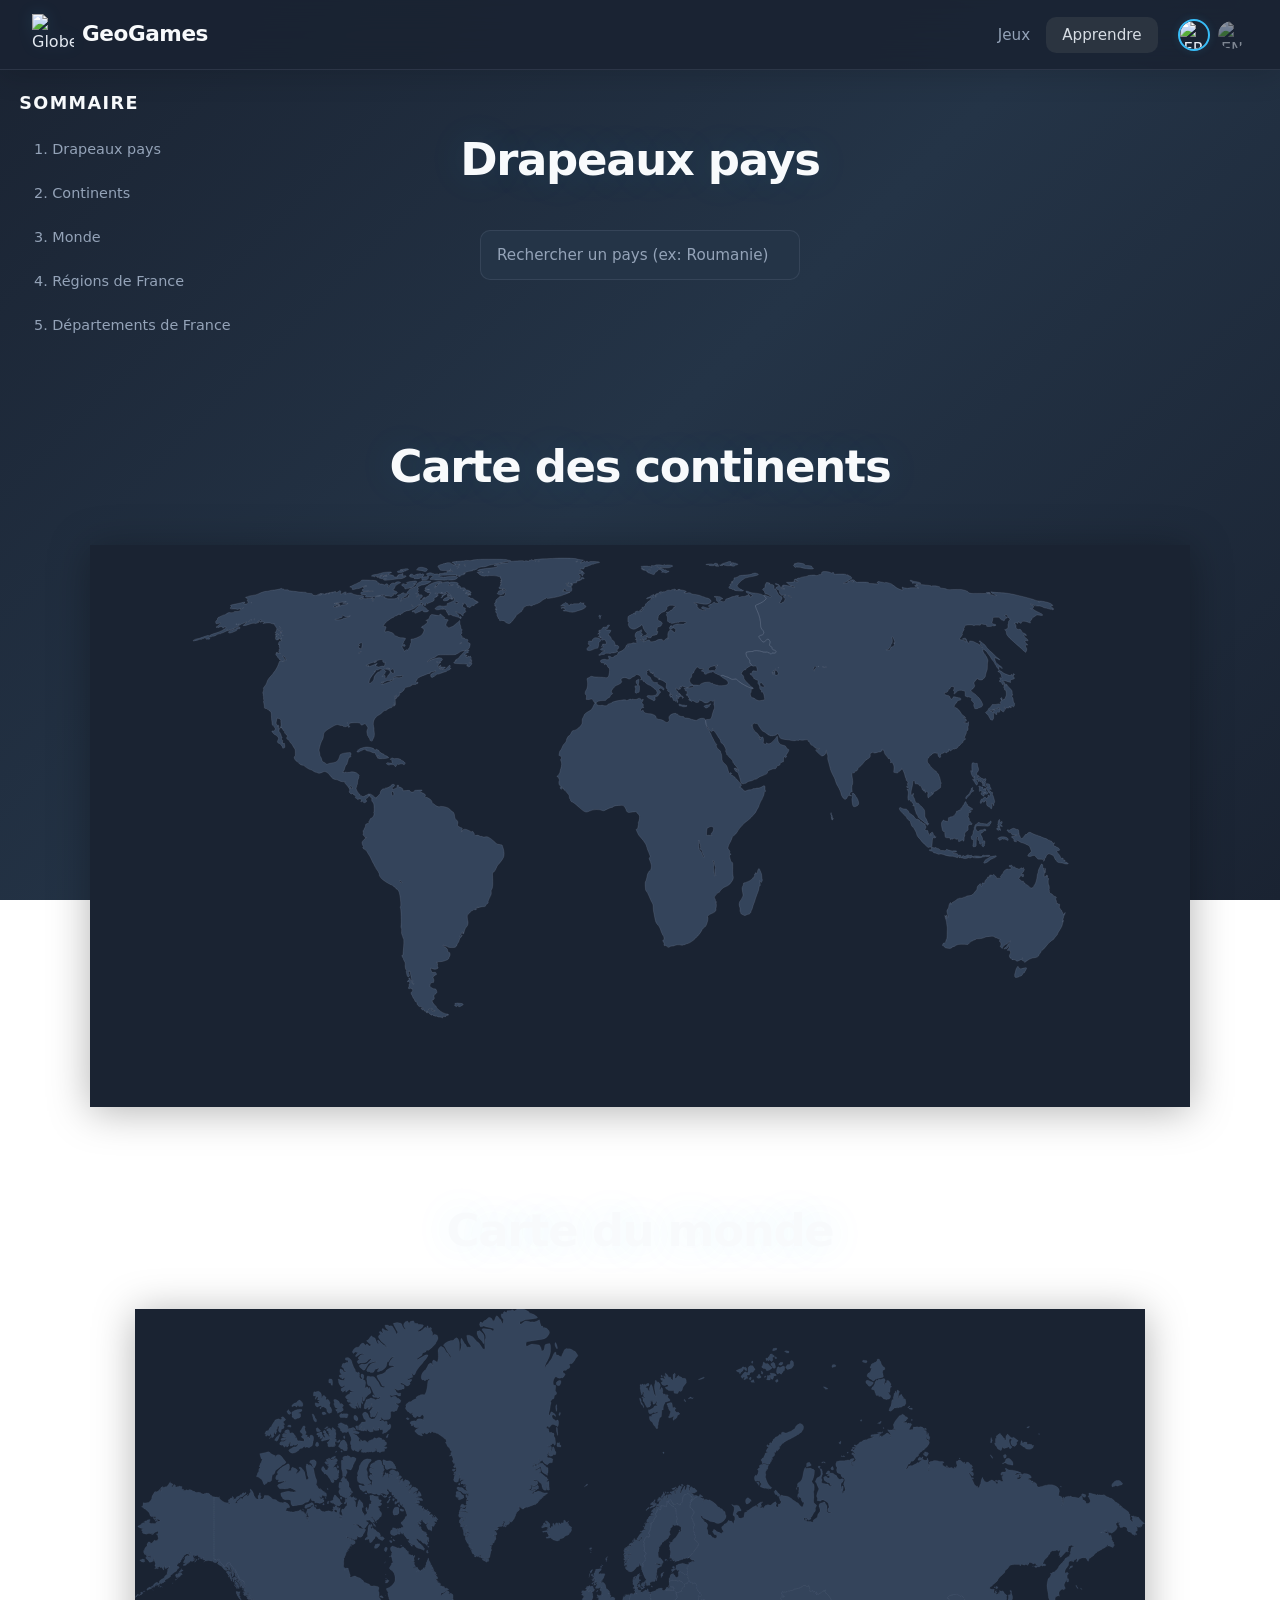
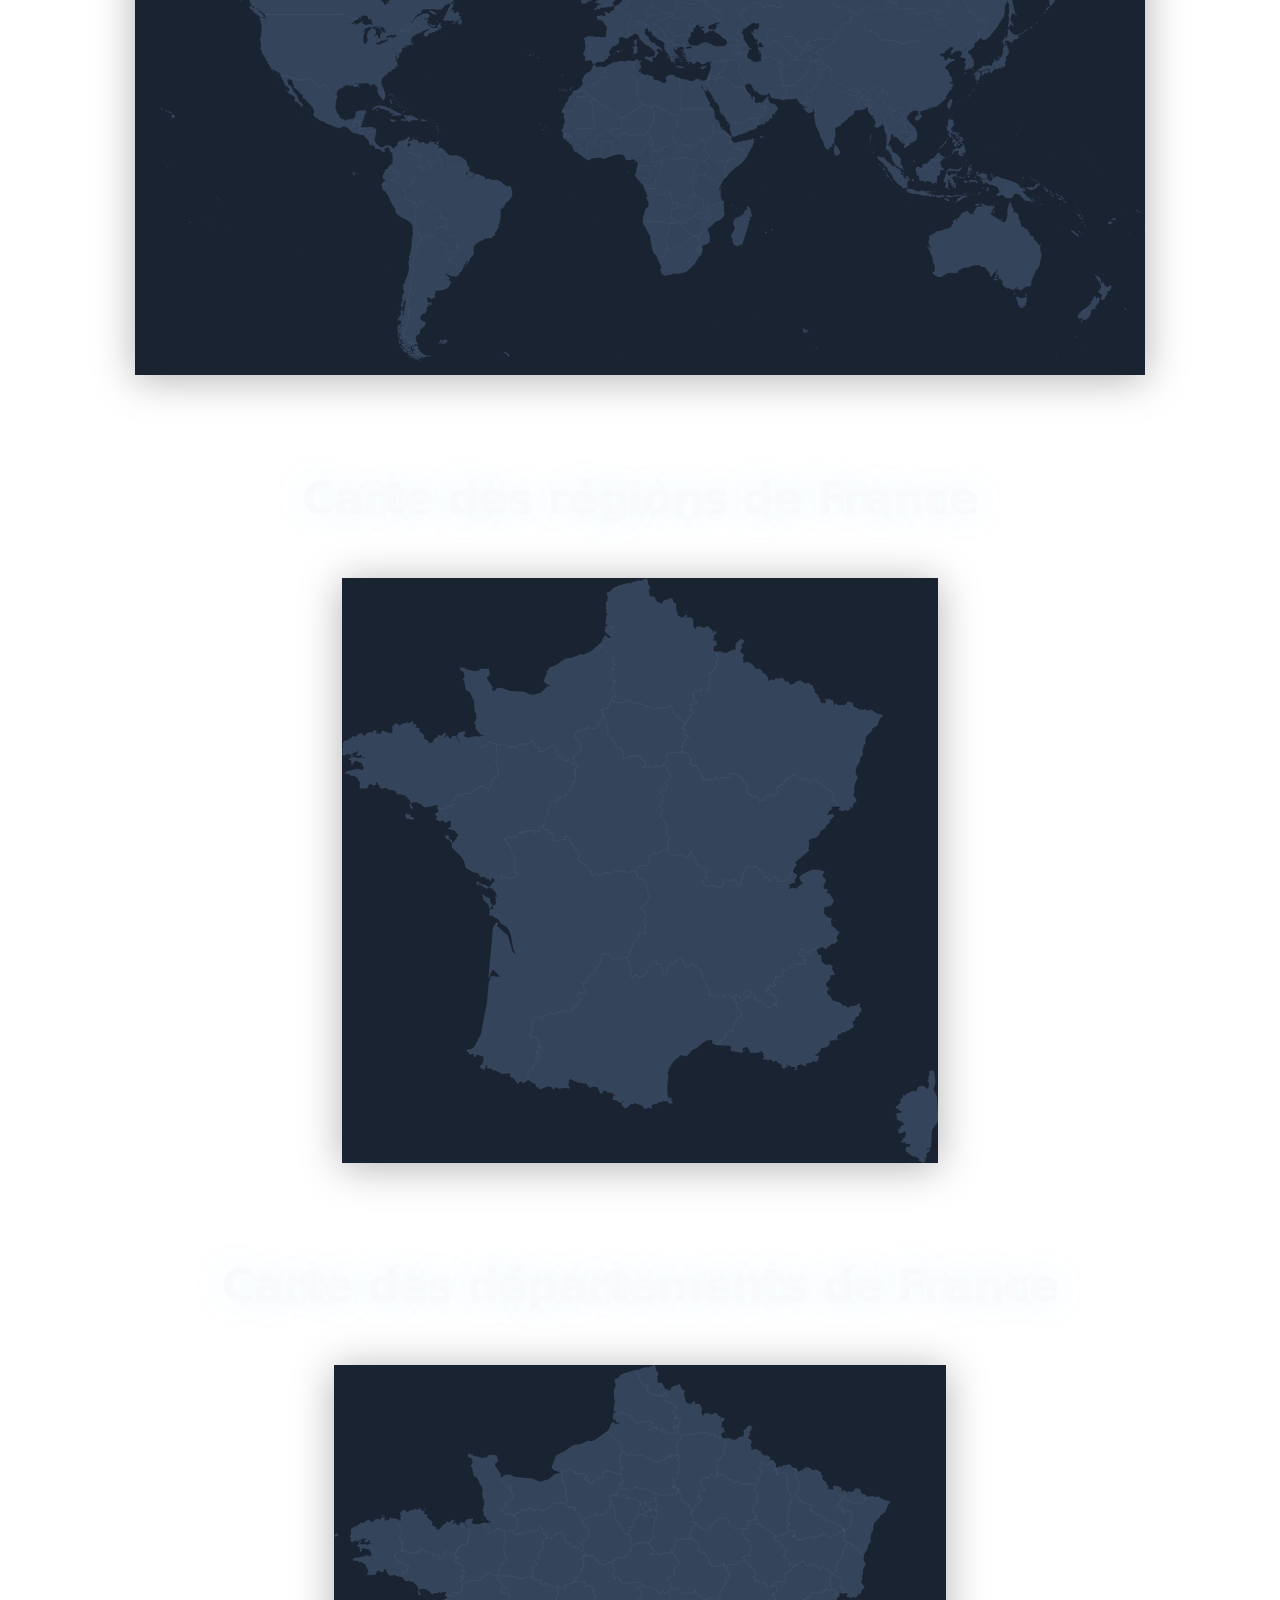
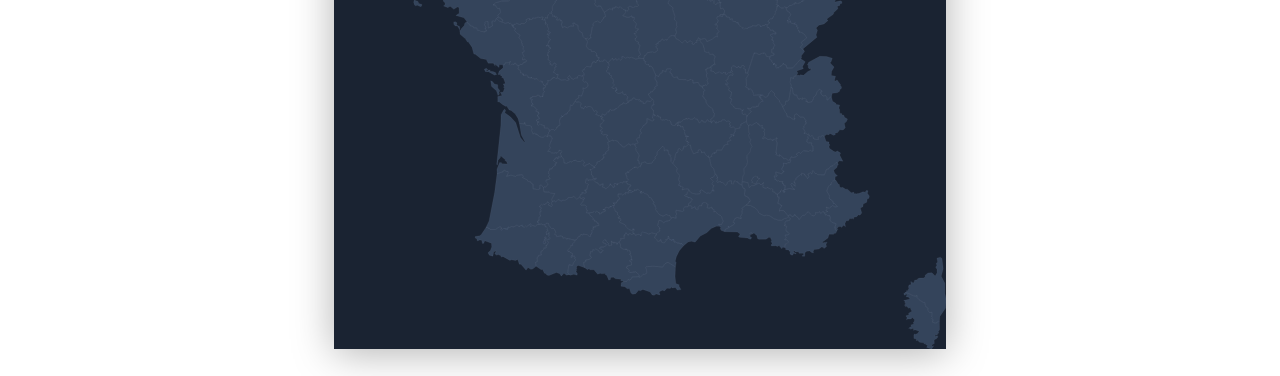
==== pages/apprendre.html @ bc442f6c "v2: visual refactor, more games, cleaner UI/UX" ====
<!DOCTYPE html>
<html lang="fr">
  <head>
    <meta charset="UTF-8">
    <meta name="viewport" content="width=device-width, initial-scale=1.0">
    <link rel="icon" href="../img/globe-modified.png">
    <title> GeoGames </title> 
    <link rel="stylesheet" href="../css/styleTW.css"> 
  </head>
  <body>
    <header class="navbar">
      <div class="flex-1">
        <a href="../index.html"><img src="../img/globe-modified.png" alt="Globe"></a>
        <a href="../index.html" class="logo-text">GeoGames</a>
      </div>
      <div class="flex-none">
        <ul class="menu menu-horizontal px-1">
          <li><a class="titre_header" href="../index.html" data-i18n="nav.games"> Jeux </a></li>
          <li><a class="titre_header active" href="apprendre.html" data-i18n="nav.learn"> Apprendre </a></li>
        </ul>
        <div class="lang-switcher">
          <button class="lang-btn active" data-lang="fr" title="Français">
            <img src="../flags/fr.png" alt="FR">
          </button>
          <button class="lang-btn" data-lang="en" title="English">
            <img src="../flags/gb.png" alt="EN">
          </button>
        </div>
      </div>
    </header>
    <div class="sommaire">
      <h2 data-i18n="sommaire.title">Sommaire</h2>
      <ul>
        <li><a href="#recherche-drapeaux" data-i18n="sommaire.flags">1. Drapeaux pays</a></li>
        <li><a href="#carte-continents" data-i18n="sommaire.continents">2. Continents</a></li>
        <li><a href="#carte-monde" data-i18n="sommaire.world">3. Monde</a></li>
        <li><a href="#carte-regions-france" data-i18n="sommaire.regionsFR">4. Régions de France</a></li>
        <li><a href="#carte-departements-france" data-i18n="sommaire.departmentsFR">5. Départements de France</a></li>
      </ul>
    </div>
    <div id="recherche-drapeaux" style="height: 4vh;"></div>
    <h1 class="titre_principal" style="margin-bottom: 4vh;" data-i18n="learn.flagsTitle">Drapeaux pays</h1>
    <div style="margin-bottom: 2vh;"></div>
    <input type="text" id="search" class="search-input" placeholder="Rechercher un pays (ex: Roumanie)" data-i18n-placeholder="learn.searchPlaceholder" required="">
    <ul id="country-list" style="display: flex; flex-direction: column; align-items: stretch; padding: 0; margin: 0.5rem auto 0; width:320px;"></ul>
    <div class="flag-display" id="learn-flag-display">
      <img id="flagSugg" src="" alt="">
    </div>

    <div id="carte-continents" style="height: 4vh;"></div>
    <h1 class="titre_principal" data-i18n="learn.mapContinents">Carte des continents</h1>
    <object type="image/svg+xml" data="../img/map_continents.svg" class="map" width="1100">
      Votre navigateur ne peut pas afficher la carte des continents.
    </object>
    
    <div id="carte-monde"></div>
    <h1 class="titre_principal" data-i18n="learn.mapWorld">Carte du monde</h1>
    <object type="image/svg+xml" data="../img/map_world.svg" class="map">
      Votre navigateur ne peut pas afficher la carte du monde.
    </object>
    
    <div id="carte-regions-france"></div>
    <h1 class="titre_principal" data-i18n="learn.mapRegions">Carte des régions de France</h1>
    <object type="image/svg+xml" data="../img/map_FR_reg.svg" class="map">
      Votre navigateur ne peut pas afficher la carte des regions de France.
    </object>
    
    <div id="carte-departements-france"></div>
    <h1 class="titre_principal" data-i18n="learn.mapDepartments">Carte des départements de France</h1>
    <object type="image/svg+xml" data="../img/map_FR_dep.svg" class="map">
      Votre navigateur ne peut pas afficher la carte des departements de France.
    </object>
    <div style="height: 3vh;"></div>
    <script src="../json/local_bundle.js"></script>
    <script src="../json/learn_maps_bundle.js"></script>
    <script src="../js/data.js"></script>
    <script src="../js/learnMaps.js"></script>
    <script src="../js/utils.js"></script>
    <script src="../js/zoomPan.js"></script>
    <script src="../js/controls.js"></script>
    <script src="../js/init.js"></script>
  </body>
</html>
---- css/styleTW.css ----
/*
! tailwindcss v3.4.3 | MIT License | https://tailwindcss.com
*/

/*
1. Prevent padding and border from affecting element width. (https://github.com/mozdevs/cssremedy/issues/4)
2. Allow adding a border to an element by just adding a border-width. (https://github.com/tailwindcss/tailwindcss/pull/116)
*/

*,
::before,
::after {
  box-sizing: border-box;
  /* 1 */
  border-width: 0;
  /* 2 */
  border-style: solid;
  /* 2 */
  border-color: #e5e7eb;
  /* 2 */
}

::before,
::after {
  --tw-content: '';
}

/*
1. Use a consistent sensible line-height in all browsers.
2. Prevent adjustments of font size after orientation changes in iOS.
3. Use a more readable tab size.
4. Use the user's configured `sans` font-family by default.
5. Use the user's configured `sans` font-feature-settings by default.
6. Use the user's configured `sans` font-variation-settings by default.
7. Disable tap highlights on iOS
*/

html,
:host {
  line-height: 1.5;
  /* 1 */
  -webkit-text-size-adjust: 100%;
  /* 2 */
  -moz-tab-size: 4;
  /* 3 */
  -o-tab-size: 4;
     tab-size: 4;
  /* 3 */
  font-family: Inter, ui-sans-serif, system-ui, -apple-system, system-ui, Segoe UI, Roboto, Helvetica Neue, Arial, Noto Sans, sans-serif, Apple Color Emoji, Segoe UI Emoji, Segoe UI Symbol, Noto Color Emoji;
  /* 4 */
  font-feature-settings: normal;
  /* 5 */
  font-variation-settings: normal;
  /* 6 */
  -webkit-tap-highlight-color: transparent;
  /* 7 */
}

/*
1. Remove the margin in all browsers.
2. Inherit line-height from `html` so users can set them as a class directly on the `html` element.
*/

body {
  margin: 0;
  /* 1 */
  line-height: inherit;
  /* 2 */
}

/*
1. Add the correct height in Firefox.
2. Correct the inheritance of border color in Firefox. (https://bugzilla.mozilla.org/show_bug.cgi?id=190655)
3. Ensure horizontal rules are visible by default.
*/

hr {
  height: 0;
  /* 1 */
  color: inherit;
  /* 2 */
  border-top-width: 1px;
  /* 3 */
}

/*
Add the correct text decoration in Chrome, Edge, and Safari.
*/

abbr:where([title]) {
  -webkit-text-decoration: underline dotted;
          text-decoration: underline dotted;
}

/*
Remove the default font size and weight for headings.
*/

h1,
h2,
h3,
h4,
h5,
h6 {
  font-size: inherit;
  font-weight: inherit;
}

/*
Reset links to optimize for opt-in styling instead of opt-out.
*/

a {
  color: inherit;
  text-decoration: inherit;
}

/*
Add the correct font weight in Edge and Safari.
*/

b,
strong {
  font-weight: bolder;
}

/*
1. Use the user's configured `mono` font-family by default.
2. Use the user's configured `mono` font-feature-settings by default.
3. Use the user's configured `mono` font-variation-settings by default.
4. Correct the odd `em` font sizing in all browsers.
*/

code,
kbd,
samp,
pre {
  font-family: ui-monospace, SFMono-Regular, Menlo, Monaco, Consolas, "Liberation Mono", "Courier New", monospace;
  /* 1 */
  font-feature-settings: normal;
  /* 2 */
  font-variation-settings: normal;
  /* 3 */
  font-size: 1em;
  /* 4 */
}

/*
Add the correct font size in all browsers.
*/

small {
  font-size: 80%;
}

/*
Prevent `sub` and `sup` elements from affecting the line height in all browsers.
*/

sub,
sup {
  font-size: 75%;
  line-height: 0;
  position: relative;
  vertical-align: baseline;
}

sub {
  bottom: -0.25em;
}

sup {
  top: -0.5em;
}

/*
1. Remove text indentation from table contents in Chrome and Safari. (https://bugs.chromium.org/p/chromium/issues/detail?id=999088, https://bugs.webkit.org/show_bug.cgi?id=201297)
2. Correct table border color inheritance in all Chrome and Safari. (https://bugs.chromium.org/p/chromium/issues/detail?id=935729, https://bugs.webkit.org/show_bug.cgi?id=195016)
3. Remove gaps between table borders by default.
*/

table {
  text-indent: 0;
  /* 1 */
  border-color: inherit;
  /* 2 */
  border-collapse: collapse;
  /* 3 */
}

/*
1. Change the font styles in all browsers.
2. Remove the margin in Firefox and Safari.
3. Remove default padding in all browsers.
*/

button,
input,
optgroup,
select,
textarea {
  font-family: inherit;
  /* 1 */
  font-feature-settings: inherit;
  /* 1 */
  font-variation-settings: inherit;
  /* 1 */
  font-size: 100%;
  /* 1 */
  font-weight: inherit;
  /* 1 */
  line-height: inherit;
  /* 1 */
  letter-spacing: inherit;
  /* 1 */
  color: inherit;
  /* 1 */
  margin: 0;
  /* 2 */
  padding: 0;
  /* 3 */
}

/*
Remove the inheritance of text transform in Edge and Firefox.
*/

button,
select {
  text-transform: none;
}

/*
1. Correct the inability to style clickable types in iOS and Safari.
2. Remove default button styles.
*/

button,
input:where([type='button']),
input:where([type='reset']),
input:where([type='submit']) {
  -webkit-appearance: button;
  /* 1 */
  background-color: transparent;
  /* 2 */
  background-image: none;
  /* 2 */
}

/*
Use the modern Firefox focus style for all focusable elements.
*/

:-moz-focusring {
  outline: auto;
}

/*
Remove the additional `:invalid` styles in Firefox. (https://github.com/mozilla/gecko-dev/blob/2f9eacd9d3d995c937b4251a5557d95d494c9be1/layout/style/res/forms.css#L728-L737)
*/

:-moz-ui-invalid {
  box-shadow: none;
}

/*
Add the correct vertical alignment in Chrome and Firefox.
*/

progress {
  vertical-align: baseline;
}

/*
Correct the cursor style of increment and decrement buttons in Safari.
*/

::-webkit-inner-spin-button,
::-webkit-outer-spin-button {
  height: auto;
}

/*
1. Correct the odd appearance in Chrome and Safari.
2. Correct the outline style in Safari.
*/

[type='search'] {
  -webkit-appearance: textfield;
  /* 1 */
  outline-offset: -2px;
  /* 2 */
}

/*
Remove the inner padding in Chrome and Safari on macOS.
*/

::-webkit-search-decoration {
  -webkit-appearance: none;
}

/*
1. Correct the inability to style clickable types in iOS and Safari.
2. Change font properties to `inherit` in Safari.
*/

::-webkit-file-upload-button {
  -webkit-appearance: button;
  /* 1 */
  font: inherit;
  /* 2 */
}

/*
Add the correct display in Chrome and Safari.
*/

summary {
  display: list-item;
}

/*
Removes the default spacing and border for appropriate elements.
*/

blockquote,
dl,
dd,
h1,
h2,
h3,
h4,
h5,
h6,
hr,
figure,
p,
pre {
  margin: 0;
}

fieldset {
  margin: 0;
  padding: 0;
}

legend {
  padding: 0;
}

ol,
ul,
menu {
  list-style: none;
  margin: 0;
  padding: 0;
}

/*
Reset default styling for dialogs.
*/

dialog {
  padding: 0;
}

/*
Prevent resizing textareas horizontally by default.
*/

textarea {
  resize: vertical;
}

/*
1. Reset the default placeholder opacity in Firefox. (https://github.com/tailwindlabs/tailwindcss/issues/3300)
2. Set the default placeholder color to the user's configured gray 400 color.
*/

input::-moz-placeholder, textarea::-moz-placeholder {
  opacity: 1;
  /* 1 */
  color: #9ca3af;
  /* 2 */
}

input::placeholder,
textarea::placeholder {
  opacity: 1;
  /* 1 */
  color: #9ca3af;
  /* 2 */
}

/*
Set the default cursor for buttons.
*/

button,
[role="button"] {
  cursor: pointer;
}

/*
Make sure disabled buttons don't get the pointer cursor.
*/

:disabled {
  cursor: default;
}

/*
1. Make replaced elements `display: block` by default. (https://github.com/mozdevs/cssremedy/issues/14)
2. Add `vertical-align: middle` to align replaced elements more sensibly by default. (https://github.com/jensimmons/cssremedy/issues/14#issuecomment-634934210)
   This can trigger a poorly considered lint error in some tools but is included by design.
*/

img,
svg,
video,
canvas,
audio,
iframe,
embed,
object {
  display: block;
  /* 1 */
  vertical-align: middle;
  /* 2 */
}

/*
Constrain images and videos to the parent width and preserve their intrinsic aspect ratio. (https://github.com/mozdevs/cssremedy/issues/14)
*/

img,
video {
  max-width: 100%;
  height: auto;
}

/* Make elements with the HTML hidden attribute stay hidden by default */

[hidden] {
  display: none;
}

:root,
[data-theme] {
  background-color: var(--fallback-b1,oklch(var(--b1)/1));
  color: var(--fallback-bc,oklch(var(--bc)/1));
}

@supports not (color: oklch(0% 0 0)) {
  :root {
    color-scheme: light;
    --fallback-p: #491eff;
    --fallback-pc: #d4dbff;
    --fallback-s: #ff41c7;
    --fallback-sc: #fff9fc;
    --fallback-a: #00cfbd;
    --fallback-ac: #00100d;
    --fallback-n: #2b3440;
    --fallback-nc: #d7dde4;
    --fallback-b1: #ffffff;
    --fallback-b2: #e5e6e6;
    --fallback-b3: #e5e6e6;
    --fallback-bc: #1f2937;
    --fallback-in: #00b3f0;
    --fallback-inc: #000000;
    --fallback-su: #00ca92;
    --fallback-suc: #000000;
    --fallback-wa: #ffc22d;
    --fallback-wac: #000000;
    --fallback-er: #ff6f70;
    --fallback-erc: #000000;
  }

  @media (prefers-color-scheme: dark) {
    :root {
      color-scheme: dark;
      --fallback-p: #7582ff;
      --fallback-pc: #050617;
      --fallback-s: #ff71cf;
      --fallback-sc: #190211;
      --fallback-a: #00c7b5;
      --fallback-ac: #000e0c;
      --fallback-n: #2a323c;
      --fallback-nc: #a6adbb;
      --fallback-b1: #1d232a;
      --fallback-b2: #191e24;
      --fallback-b3: #15191e;
      --fallback-bc: #a6adbb;
      --fallback-in: #00b3f0;
      --fallback-inc: #000000;
      --fallback-su: #00ca92;
      --fallback-suc: #000000;
      --fallback-wa: #ffc22d;
      --fallback-wac: #000000;
      --fallback-er: #ff6f70;
      --fallback-erc: #000000;
    }
  }
}

html {
  -webkit-tap-highlight-color: transparent;
}

:root {
  color-scheme: light;
  --in: 72.06% 0.191 231.6;
  --su: 64.8% 0.150 160;
  --wa: 84.71% 0.199 83.87;
  --er: 71.76% 0.221 22.18;
  --pc: 89.824% 0.06192 275.75;
  --ac: 15.352% 0.0368 183.61;
  --inc: 0% 0 0;
  --suc: 0% 0 0;
  --wac: 0% 0 0;
  --erc: 0% 0 0;
  --rounded-box: 1rem;
  --rounded-btn: 0.5rem;
  --rounded-badge: 1.9rem;
  --animation-btn: 0.25s;
  --animation-input: .2s;
  --btn-focus-scale: 0.95;
  --border-btn: 1px;
  --tab-border: 1px;
  --tab-radius: 0.5rem;
  --p: 49.12% 0.3096 275.75;
  --s: 69.71% 0.329 342.55;
  --sc: 98.71% 0.0106 342.55;
  --a: 76.76% 0.184 183.61;
  --n: 32.1785% 0.02476 255.701624;
  --nc: 89.4994% 0.011585 252.096176;
  --b1: 100% 0 0;
  --b2: 96.1151% 0 0;
  --b3: 92.4169% 0.00108 197.137559;
  --bc: 27.8078% 0.029596 256.847952;
}

@media (prefers-color-scheme: dark) {
  :root {
    color-scheme: dark;
    --in: 72.06% 0.191 231.6;
    --su: 64.8% 0.150 160;
    --wa: 84.71% 0.199 83.87;
    --er: 71.76% 0.221 22.18;
    --pc: 13.138% 0.0392 275.75;
    --sc: 14.96% 0.052 342.55;
    --ac: 14.902% 0.0334 183.61;
    --inc: 0% 0 0;
    --suc: 0% 0 0;
    --wac: 0% 0 0;
    --erc: 0% 0 0;
    --rounded-box: 1rem;
    --rounded-btn: 0.5rem;
    --rounded-badge: 1.9rem;
    --animation-btn: 0.25s;
    --animation-input: .2s;
    --btn-focus-scale: 0.95;
    --border-btn: 1px;
    --tab-border: 1px;
    --tab-radius: 0.5rem;
    --p: 65.69% 0.196 275.75;
    --s: 74.8% 0.26 342.55;
    --a: 74.51% 0.167 183.61;
    --n: 31.3815% 0.021108 254.139175;
    --nc: 74.6477% 0.0216 264.435964;
    --b1: 25.3267% 0.015896 252.417568;
    --b2: 23.2607% 0.013807 253.100675;
    --b3: 21.1484% 0.01165 254.087939;
    --bc: 74.6477% 0.0216 264.435964;
  }
}

[data-theme=light] {
  color-scheme: light;
  --in: 72.06% 0.191 231.6;
  --su: 64.8% 0.150 160;
  --wa: 84.71% 0.199 83.87;
  --er: 71.76% 0.221 22.18;
  --pc: 89.824% 0.06192 275.75;
  --ac: 15.352% 0.0368 183.61;
  --inc: 0% 0 0;
  --suc: 0% 0 0;
  --wac: 0% 0 0;
  --erc: 0% 0 0;
  --rounded-box: 1rem;
  --rounded-btn: 0.5rem;
  --rounded-badge: 1.9rem;
  --animation-btn: 0.25s;
  --animation-input: .2s;
  --btn-focus-scale: 0.95;
  --border-btn: 1px;
  --tab-border: 1px;
  --tab-radius: 0.5rem;
  --p: 49.12% 0.3096 275.75;
  --s: 69.71% 0.329 342.55;
  --sc: 98.71% 0.0106 342.55;
  --a: 76.76% 0.184 183.61;
  --n: 32.1785% 0.02476 255.701624;
  --nc: 89.4994% 0.011585 252.096176;
  --b1: 100% 0 0;
  --b2: 96.1151% 0 0;
  --b3: 92.4169% 0.00108 197.137559;
  --bc: 27.8078% 0.029596 256.847952;
}

[data-theme=dark] {
  color-scheme: dark;
  --in: 72.06% 0.191 231.6;
  --su: 64.8% 0.150 160;
  --wa: 84.71% 0.199 83.87;
  --er: 71.76% 0.221 22.18;
  --pc: 13.138% 0.0392 275.75;
  --sc: 14.96% 0.052 342.55;
  --ac: 14.902% 0.0334 183.61;
  --inc: 0% 0 0;
  --suc: 0% 0 0;
  --wac: 0% 0 0;
  --erc: 0% 0 0;
  --rounded-box: 1rem;
  --rounded-btn: 0.5rem;
  --rounded-badge: 1.9rem;
  --animation-btn: 0.25s;
  --animation-input: .2s;
  --btn-focus-scale: 0.95;
  --border-btn: 1px;
  --tab-border: 1px;
  --tab-radius: 0.5rem;
  --p: 65.69% 0.196 275.75;
  --s: 74.8% 0.26 342.55;
  --a: 74.51% 0.167 183.61;
  --n: 31.3815% 0.021108 254.139175;
  --nc: 74.6477% 0.0216 264.435964;
  --b1: 25.3267% 0.015896 252.417568;
  --b2: 23.2607% 0.013807 253.100675;
  --b3: 21.1484% 0.01165 254.087939;
  --bc: 74.6477% 0.0216 264.435964;
}

.tooltip-arrow,.tooltip-arrow:before {
  position: absolute;
  width: 8px;
  height: 8px;
  background: inherit;
}

.tooltip-arrow {
  visibility: hidden;
}

.tooltip-arrow:before {
  content: "";
  visibility: visible;
  transform: rotate(45deg);
}

[data-tooltip-style^='light'] + .tooltip > .tooltip-arrow:before {
  border-style: solid;
  border-color: #e5e7eb;
}

[data-tooltip-style^='light'] + .tooltip[data-popper-placement^='top'] > .tooltip-arrow:before {
  border-bottom-width: 1px;
  border-right-width: 1px;
}

[data-tooltip-style^='light'] + .tooltip[data-popper-placement^='right'] > .tooltip-arrow:before {
  border-bottom-width: 1px;
  border-left-width: 1px;
}

[data-tooltip-style^='light'] + .tooltip[data-popper-placement^='bottom'] > .tooltip-arrow:before {
  border-top-width: 1px;
  border-left-width: 1px;
}

[data-tooltip-style^='light'] + .tooltip[data-popper-placement^='left'] > .tooltip-arrow:before {
  border-top-width: 1px;
  border-right-width: 1px;
}

.tooltip[data-popper-placement^='top'] > .tooltip-arrow {
  bottom: -4px;
}

.tooltip[data-popper-placement^='bottom'] > .tooltip-arrow {
  top: -4px;
}

.tooltip[data-popper-placement^='left'] > .tooltip-arrow {
  right: -4px;
}

.tooltip[data-popper-placement^='right'] > .tooltip-arrow {
  left: -4px;
}

.tooltip.invisible > .tooltip-arrow:before {
  visibility: hidden;
}

[data-popper-arrow],[data-popper-arrow]:before {
  position: absolute;
  width: 8px;
  height: 8px;
  background: inherit;
}

[data-popper-arrow] {
  visibility: hidden;
}

[data-popper-arrow]:before {
  content: "";
  visibility: visible;
  transform: rotate(45deg);
}

[data-popper-arrow]:after {
  content: "";
  visibility: visible;
  transform: rotate(45deg);
  position: absolute;
  width: 9px;
  height: 9px;
  background: inherit;
}

[role="tooltip"] > [data-popper-arrow]:before {
  border-style: solid;
  border-color: #e5e7eb;
}

.dark [role="tooltip"] > [data-popper-arrow]:before {
  border-style: solid;
  border-color: #4b5563;
}

[role="tooltip"] > [data-popper-arrow]:after {
  border-style: solid;
  border-color: #e5e7eb;
}

.dark [role="tooltip"] > [data-popper-arrow]:after {
  border-style: solid;
  border-color: #4b5563;
}

[data-popover][role="tooltip"][data-popper-placement^='top'] > [data-popper-arrow]:before {
  border-bottom-width: 1px;
  border-right-width: 1px;
}

[data-popover][role="tooltip"][data-popper-placement^='top'] > [data-popper-arrow]:after {
  border-bottom-width: 1px;
  border-right-width: 1px;
}

[data-popover][role="tooltip"][data-popper-placement^='right'] > [data-popper-arrow]:before {
  border-bottom-width: 1px;
  border-left-width: 1px;
}

[data-popover][role="tooltip"][data-popper-placement^='right'] > [data-popper-arrow]:after {
  border-bottom-width: 1px;
  border-left-width: 1px;
}

[data-popover][role="tooltip"][data-popper-placement^='bottom'] > [data-popper-arrow]:before {
  border-top-width: 1px;
  border-left-width: 1px;
}

[data-popover][role="tooltip"][data-popper-placement^='bottom'] > [data-popper-arrow]:after {
  border-top-width: 1px;
  border-left-width: 1px;
}

[data-popover][role="tooltip"][data-popper-placement^='left'] > [data-popper-arrow]:before {
  border-top-width: 1px;
  border-right-width: 1px;
}

[data-popover][role="tooltip"][data-popper-placement^='left'] > [data-popper-arrow]:after {
  border-top-width: 1px;
  border-right-width: 1px;
}

[data-popover][role="tooltip"][data-popper-placement^='top'] > [data-popper-arrow] {
  bottom: -5px;
}

[data-popover][role="tooltip"][data-popper-placement^='bottom'] > [data-popper-arrow] {
  top: -5px;
}

[data-popover][role="tooltip"][data-popper-placement^='left'] > [data-popper-arrow] {
  right: -5px;
}

[data-popover][role="tooltip"][data-popper-placement^='right'] > [data-popper-arrow] {
  left: -5px;
}

[role="tooltip"].invisible > [data-popper-arrow]:before {
  visibility: hidden;
}

[role="tooltip"].invisible > [data-popper-arrow]:after {
  visibility: hidden;
}

[type='text'],[type='email'],[type='url'],[type='password'],[type='number'],[type='date'],[type='datetime-local'],[type='month'],[type='search'],[type='tel'],[type='time'],[type='week'],[multiple],textarea,select {
  -webkit-appearance: none;
     -moz-appearance: none;
          appearance: none;
  background-color: #fff;
  border-color: #6b7280;
  border-width: 1px;
  border-radius: 0px;
  padding-top: 0.5rem;
  padding-right: 0.75rem;
  padding-bottom: 0.5rem;
  padding-left: 0.75rem;
  font-size: 1rem;
  line-height: 1.5rem;
  --tw-shadow: 0 0 #0000;
}

[type='text']:focus, [type='email']:focus, [type='url']:focus, [type='password']:focus, [type='number']:focus, [type='date']:focus, [type='datetime-local']:focus, [type='month']:focus, [type='search']:focus, [type='tel']:focus, [type='time']:focus, [type='week']:focus, [multiple]:focus, textarea:focus, select:focus {
  outline: 2px solid transparent;
  outline-offset: 2px;
  --tw-ring-inset: var(--tw-empty,/*!*/ /*!*/);
  --tw-ring-offset-width: 0px;
  --tw-ring-offset-color: #fff;
  --tw-ring-color: #2563eb;
  --tw-ring-offset-shadow: var(--tw-ring-inset) 0 0 0 var(--tw-ring-offset-width) var(--tw-ring-offset-color);
  --tw-ring-shadow: var(--tw-ring-inset) 0 0 0 calc(1px + var(--tw-ring-offset-width)) var(--tw-ring-color);
  box-shadow: var(--tw-ring-offset-shadow), var(--tw-ring-shadow), var(--tw-shadow);
  border-color: #2563eb;
}

input::-moz-placeholder, textarea::-moz-placeholder {
  color: #6b7280;
  opacity: 1;
}

input::placeholder,textarea::placeholder {
  color: #6b7280;
  opacity: 1;
}

::-webkit-datetime-edit-fields-wrapper {
  padding: 0;
}

::-webkit-date-and-time-value {
  min-height: 1.5em;
}

select:not([size]) {
  background-image: url("data:image/svg+xml,%3csvg aria-hidden='true' xmlns='http://www.w3.org/2000/svg' fill='none' viewBox='0 0 10 6'%3e %3cpath stroke='%236b7280' stroke-linecap='round' stroke-linejoin='round' stroke-width='2' d='m1 1 4 4 4-4'/%3e %3c/svg%3e");
  background-position: right 0.75rem center;
  background-repeat: no-repeat;
  background-size: 0.75em 0.75em;
  padding-right: 2.5rem;
  -webkit-print-color-adjust: exact;
          print-color-adjust: exact;
}

:is([dir=rtl]) select:not([size]) {
  background-position: left 0.75rem center;
  padding-right: 0.75rem;
  padding-left: 0;
}

[multiple] {
  background-image: initial;
  background-position: initial;
  background-repeat: unset;
  background-size: initial;
  padding-right: 0.75rem;
  -webkit-print-color-adjust: unset;
          print-color-adjust: unset;
}

[type='checkbox'],[type='radio'] {
  -webkit-appearance: none;
     -moz-appearance: none;
          appearance: none;
  padding: 0;
  -webkit-print-color-adjust: exact;
          print-color-adjust: exact;
  display: inline-block;
  vertical-align: middle;
  background-origin: border-box;
  -webkit-user-select: none;
     -moz-user-select: none;
          user-select: none;
  flex-shrink: 0;
  height: 1rem;
  width: 1rem;
  color: #2563eb;
  background-color: #fff;
  border-color: #6b7280;
  border-width: 1px;
  --tw-shadow: 0 0 #0000;
}

[type='checkbox'] {
  border-radius: 0px;
}

[type='radio'] {
  border-radius: 100%;
}

[type='checkbox']:focus,[type='radio']:focus {
  outline: 2px solid transparent;
  outline-offset: 2px;
  --tw-ring-inset: var(--tw-empty,/*!*/ /*!*/);
  --tw-ring-offset-width: 2px;
  --tw-ring-offset-color: #fff;
  --tw-ring-color: #2563eb;
  --tw-ring-offset-shadow: var(--tw-ring-inset) 0 0 0 var(--tw-ring-offset-width) var(--tw-ring-offset-color);
  --tw-ring-shadow: var(--tw-ring-inset) 0 0 0 calc(2px + var(--tw-ring-offset-width)) var(--tw-ring-color);
  box-shadow: var(--tw-ring-offset-shadow), var(--tw-ring-shadow), var(--tw-shadow);
}

[type='checkbox']:checked,[type='radio']:checked,.dark [type='checkbox']:checked,.dark [type='radio']:checked {
  border-color: transparent;
  background-color: currentColor;
  background-size: 0.55em 0.55em;
  background-position: center;
  background-repeat: no-repeat;
}

[type='checkbox']:checked {
  background-image: url("data:image/svg+xml,%3csvg aria-hidden='true' xmlns='http://www.w3.org/2000/svg' fill='none' viewBox='0 0 16 12'%3e %3cpath stroke='white' stroke-linecap='round' stroke-linejoin='round' stroke-width='3' d='M1 5.917 5.724 10.5 15 1.5'/%3e %3c/svg%3e");
  background-repeat: no-repeat;
  background-size: 0.55em 0.55em;
  -webkit-print-color-adjust: exact;
          print-color-adjust: exact;
}

[type='radio']:checked {
  background-image: url("data:image/svg+xml,%3csvg viewBox='0 0 16 16' fill='white' xmlns='http://www.w3.org/2000/svg'%3e%3ccircle cx='8' cy='8' r='3'/%3e%3c/svg%3e");
  background-size: 1em 1em;
}

.dark [type='radio']:checked {
  background-image: url("data:image/svg+xml,%3csvg viewBox='0 0 16 16' fill='white' xmlns='http://www.w3.org/2000/svg'%3e%3ccircle cx='8' cy='8' r='3'/%3e%3c/svg%3e");
  background-size: 1em 1em;
}

[type='checkbox']:indeterminate {
  background-image: url("data:image/svg+xml,%3csvg aria-hidden='true' xmlns='http://www.w3.org/2000/svg' fill='none' viewBox='0 0 16 12'%3e %3cpath stroke='white' stroke-linecap='round' stroke-linejoin='round' stroke-width='3' d='M0.5 6h14'/%3e %3c/svg%3e");
  background-color: currentColor;
  border-color: transparent;
  background-position: center;
  background-repeat: no-repeat;
  background-size: 0.55em 0.55em;
  -webkit-print-color-adjust: exact;
          print-color-adjust: exact;
}

[type='checkbox']:indeterminate:hover,[type='checkbox']:indeterminate:focus {
  border-color: transparent;
  background-color: currentColor;
}

[type='file'] {
  background: unset;
  border-color: inherit;
  border-width: 0;
  border-radius: 0;
  padding: 0;
  font-size: unset;
  line-height: inherit;
}

[type='file']:focus {
  outline: 1px auto inherit;
}

input[type=file]::file-selector-button {
  color: white;
  background: #1f2937;
  border: 0;
  font-weight: 500;
  font-size: 0.875rem;
  cursor: pointer;
  padding-top: 0.625rem;
  padding-bottom: 0.625rem;
  padding-left: 2rem;
  padding-right: 1rem;
  margin-inline-start: -1rem;
  margin-inline-end: 1rem;
}

input[type=file]::file-selector-button:hover {
  background: #374151;
}

:is([dir=rtl]) input[type=file]::file-selector-button {
  padding-right: 2rem;
  padding-left: 1rem;
}

.dark input[type=file]::file-selector-button {
  color: white;
  background: #4b5563;
}

.dark input[type=file]::file-selector-button:hover {
  background: #6b7280;
}

input[type="range"]::-webkit-slider-thumb {
  height: 1.25rem;
  width: 1.25rem;
  background: #2563eb;
  border-radius: 9999px;
  border: 0;
  appearance: none;
  -moz-appearance: none;
  -webkit-appearance: none;
  cursor: pointer;
}

input[type="range"]:disabled::-webkit-slider-thumb {
  background: #9ca3af;
}

.dark input[type="range"]:disabled::-webkit-slider-thumb {
  background: #6b7280;
}

input[type="range"]:focus::-webkit-slider-thumb {
  outline: 2px solid transparent;
  outline-offset: 2px;
  --tw-ring-offset-shadow: var(--tw-ring-inset) 0 0 0 var(--tw-ring-offset-width) var(--tw-ring-offset-color);
  --tw-ring-shadow: var(--tw-ring-inset) 0 0 0 calc(4px + var(--tw-ring-offset-width)) var(--tw-ring-color);
  box-shadow: var(--tw-ring-offset-shadow), var(--tw-ring-shadow), var(--tw-shadow, 0 0 #0000);
  --tw-ring-opacity: 1px;
  --tw-ring-color: rgb(164 202 254 / var(--tw-ring-opacity));
}

input[type="range"]::-moz-range-thumb {
  height: 1.25rem;
  width: 1.25rem;
  background: #2563eb;
  border-radius: 9999px;
  border: 0;
  appearance: none;
  -moz-appearance: none;
  -webkit-appearance: none;
  cursor: pointer;
}

input[type="range"]:disabled::-moz-range-thumb {
  background: #9ca3af;
}

.dark input[type="range"]:disabled::-moz-range-thumb {
  background: #6b7280;
}

input[type="range"]::-moz-range-progress {
  background: #3b82f6;
}

input[type="range"]::-ms-fill-lower {
  background: #3b82f6;
}

.toggle-bg:after {
  content: "";
  position: absolute;
  top: 0.125rem;
  left: 0.125rem;
  background: white;
  border-color: #d1d5db;
  border-width: 1px;
  border-radius: 9999px;
  height: 1.25rem;
  width: 1.25rem;
  transition-property: background-color,border-color,color,fill,stroke,opacity,box-shadow,transform,filter,backdrop-filter,-webkit-backdrop-filter;
  transition-duration: .15s;
  box-shadow: var(--tw-ring-inset) 0 0 0 calc(0px + var(--tw-ring-offset-width)) var(--tw-ring-color);
}

input:checked + .toggle-bg:after {
  transform: translateX(100%);;
  border-color: white;
}

input:checked + .toggle-bg {
  background: #2563eb;
  border-color: #2563eb;
}

*, ::before, ::after {
  --tw-border-spacing-x: 0;
  --tw-border-spacing-y: 0;
  --tw-translate-x: 0;
  --tw-translate-y: 0;
  --tw-rotate: 0;
  --tw-skew-x: 0;
  --tw-skew-y: 0;
  --tw-scale-x: 1;
  --tw-scale-y: 1;
  --tw-pan-x:  ;
  --tw-pan-y:  ;
  --tw-pinch-zoom:  ;
  --tw-scroll-snap-strictness: proximity;
  --tw-gradient-from-position:  ;
  --tw-gradient-via-position:  ;
  --tw-gradient-to-position:  ;
  --tw-ordinal:  ;
  --tw-slashed-zero:  ;
  --tw-numeric-figure:  ;
  --tw-numeric-spacing:  ;
  --tw-numeric-fraction:  ;
  --tw-ring-inset:  ;
  --tw-ring-offset-width: 0px;
  --tw-ring-offset-color: #fff;
  --tw-ring-color: rgb(59 130 246 / 0.5);
  --tw-ring-offset-shadow: 0 0 #0000;
  --tw-ring-shadow: 0 0 #0000;
  --tw-shadow: 0 0 #0000;
  --tw-shadow-colored: 0 0 #0000;
  --tw-blur:  ;
  --tw-brightness:  ;
  --tw-contrast:  ;
  --tw-grayscale:  ;
  --tw-hue-rotate:  ;
  --tw-invert:  ;
  --tw-saturate:  ;
  --tw-sepia:  ;
  --tw-drop-shadow:  ;
  --tw-backdrop-blur:  ;
  --tw-backdrop-brightness:  ;
  --tw-backdrop-contrast:  ;
  --tw-backdrop-grayscale:  ;
  --tw-backdrop-hue-rotate:  ;
  --tw-backdrop-invert:  ;
  --tw-backdrop-opacity:  ;
  --tw-backdrop-saturate:  ;
  --tw-backdrop-sepia:  ;
  --tw-contain-size:  ;
  --tw-contain-layout:  ;
  --tw-contain-paint:  ;
  --tw-contain-style:  ;
}

::backdrop {
  --tw-border-spacing-x: 0;
  --tw-border-spacing-y: 0;
  --tw-translate-x: 0;
  --tw-translate-y: 0;
  --tw-rotate: 0;
  --tw-skew-x: 0;
  --tw-skew-y: 0;
  --tw-scale-x: 1;
  --tw-scale-y: 1;
  --tw-pan-x:  ;
  --tw-pan-y:  ;
  --tw-pinch-zoom:  ;
  --tw-scroll-snap-strictness: proximity;
  --tw-gradient-from-position:  ;
  --tw-gradient-via-position:  ;
  --tw-gradient-to-position:  ;
  --tw-ordinal:  ;
  --tw-slashed-zero:  ;
  --tw-numeric-figure:  ;
  --tw-numeric-spacing:  ;
  --tw-numeric-fraction:  ;
  --tw-ring-inset:  ;
  --tw-ring-offset-width: 0px;
  --tw-ring-offset-color: #fff;
  --tw-ring-color: rgb(59 130 246 / 0.5);
  --tw-ring-offset-shadow: 0 0 #0000;
  --tw-ring-shadow: 0 0 #0000;
  --tw-shadow: 0 0 #0000;
  --tw-shadow-colored: 0 0 #0000;
  --tw-blur:  ;
  --tw-brightness:  ;
  --tw-contrast:  ;
  --tw-grayscale:  ;
  --tw-hue-rotate:  ;
  --tw-invert:  ;
  --tw-saturate:  ;
  --tw-sepia:  ;
  --tw-drop-shadow:  ;
  --tw-backdrop-blur:  ;
  --tw-backdrop-brightness:  ;
  --tw-backdrop-contrast:  ;
  --tw-backdrop-grayscale:  ;
  --tw-backdrop-hue-rotate:  ;
  --tw-backdrop-invert:  ;
  --tw-backdrop-opacity:  ;
  --tw-backdrop-saturate:  ;
  --tw-backdrop-sepia:  ;
  --tw-contain-size:  ;
  --tw-contain-layout:  ;
  --tw-contain-paint:  ;
  --tw-contain-style:  ;
}

.container {
  width: 100%;
}

@media (min-width: 640px) {
  .container {
    max-width: 640px;
  }
}

@media (min-width: 768px) {
  .container {
    max-width: 768px;
  }
}

@media (min-width: 1024px) {
  .container {
    max-width: 1024px;
  }
}

@media (min-width: 1280px) {
  .container {
    max-width: 1280px;
  }
}

@media (min-width: 1536px) {
  .container {
    max-width: 1536px;
  }
}

.alert {
  display: grid;
  width: 100%;
  grid-auto-flow: row;
  align-content: flex-start;
  align-items: center;
  justify-items: center;
  gap: 1rem;
  text-align: center;
  border-radius: var(--rounded-box, 1rem);
  border-width: 1px;
  --tw-border-opacity: 1;
  border-color: var(--fallback-b2,oklch(var(--b2)/var(--tw-border-opacity)));
  padding: 1rem;
  --tw-text-opacity: 1;
  color: var(--fallback-bc,oklch(var(--bc)/var(--tw-text-opacity)));
  --alert-bg: var(--fallback-b2,oklch(var(--b2)/1));
  --alert-bg-mix: var(--fallback-b1,oklch(var(--b1)/1));
  background-color: var(--alert-bg);
}

@media (min-width: 640px) {
  .alert {
    grid-auto-flow: column;
    grid-template-columns: auto minmax(auto,1fr);
    justify-items: start;
    text-align: start;
  }
}

.avatar.placeholder > div {
  display: flex;
  align-items: center;
  justify-content: center;
}

@media (hover:hover) {
  .label a:hover {
    --tw-text-opacity: 1;
    color: var(--fallback-bc,oklch(var(--bc)/var(--tw-text-opacity)));
  }

  .menu li > *:not(ul, .menu-title, details, .btn):active,
.menu li > *:not(ul, .menu-title, details, .btn).active,
.menu li > details > summary:active {
    --tw-bg-opacity: 1;
    background-color: var(--fallback-n,oklch(var(--n)/var(--tw-bg-opacity)));
    --tw-text-opacity: 1;
    color: var(--fallback-nc,oklch(var(--nc)/var(--tw-text-opacity)));
  }

  .tab:hover {
    --tw-text-opacity: 1;
  }

  .table tr.hover:hover,
  .table tr.hover:nth-child(even):hover {
    --tw-bg-opacity: 1;
    background-color: var(--fallback-b2,oklch(var(--b2)/var(--tw-bg-opacity)));
  }

  .table-zebra tr.hover:hover,
  .table-zebra tr.hover:nth-child(even):hover {
    --tw-bg-opacity: 1;
    background-color: var(--fallback-b3,oklch(var(--b3)/var(--tw-bg-opacity)));
  }
}

.carousel {
  display: inline-flex;
  overflow-x: scroll;
  scroll-snap-type: x mandatory;
  scroll-behavior: smooth;
  -ms-overflow-style: none;
  scrollbar-width: none;
}

.checkbox {
  flex-shrink: 0;
  --chkbg: var(--fallback-bc,oklch(var(--bc)/1));
  --chkfg: var(--fallback-b1,oklch(var(--b1)/1));
  height: 1.5rem;
  width: 1.5rem;
  cursor: pointer;
  -webkit-appearance: none;
     -moz-appearance: none;
          appearance: none;
  border-radius: var(--rounded-btn, 0.5rem);
  border-width: 1px;
  border-color: var(--fallback-bc,oklch(var(--bc)/var(--tw-border-opacity)));
  --tw-border-opacity: 0.2;
}

.collapse:not(td):not(tr):not(colgroup) {
  visibility: visible;
}

.collapse {
  position: relative;
  display: grid;
  overflow: hidden;
  grid-template-rows: auto 0fr;
  transition: grid-template-rows 0.2s;
  width: 100%;
  border-radius: var(--rounded-box, 1rem);
}

.collapse-title,
.collapse > input[type="checkbox"],
.collapse > input[type="radio"],
.collapse-content {
  grid-column-start: 1;
  grid-row-start: 1;
}

.collapse > input[type="checkbox"],
.collapse > input[type="radio"] {
  -webkit-appearance: none;
     -moz-appearance: none;
          appearance: none;
  opacity: 0;
}

.collapse[open],
.collapse-open,
.collapse:focus:not(.collapse-close) {
  grid-template-rows: auto 1fr;
}

.collapse:not(.collapse-close):has(> input[type="checkbox"]:checked),
.collapse:not(.collapse-close):has(> input[type="radio"]:checked) {
  grid-template-rows: auto 1fr;
}

.collapse[open] > .collapse-content,
.collapse-open > .collapse-content,
.collapse:focus:not(.collapse-close) > .collapse-content,
.collapse:not(.collapse-close) > input[type="checkbox"]:checked ~ .collapse-content,
.collapse:not(.collapse-close) > input[type="radio"]:checked ~ .collapse-content {
  visibility: visible;
  min-height: -moz-fit-content;
  min-height: fit-content;
}

.diff {
  position: relative;
  display: grid;
  width: 100%;
  overflow: hidden;
  container-type: inline-size;
  grid-template-columns: auto 1fr;
}

.drawer {
  position: relative;
  display: grid;
  grid-auto-columns: max-content auto;
  width: 100%;
}

.dropdown {
  position: relative;
  display: inline-block;
}

.dropdown > *:not(summary):focus {
  outline: 2px solid transparent;
  outline-offset: 2px;
}

.dropdown .dropdown-content {
  position: absolute;
}

.dropdown:is(:not(details)) .dropdown-content {
  visibility: hidden;
  opacity: 0;
  transform-origin: top;
  --tw-scale-x: .95;
  --tw-scale-y: .95;
  transform: translate(var(--tw-translate-x), var(--tw-translate-y)) rotate(var(--tw-rotate)) skewX(var(--tw-skew-x)) skewY(var(--tw-skew-y)) scaleX(var(--tw-scale-x)) scaleY(var(--tw-scale-y));
  transition-property: color, background-color, border-color, text-decoration-color, fill, stroke, opacity, box-shadow, transform, filter, -webkit-backdrop-filter;
  transition-property: color, background-color, border-color, text-decoration-color, fill, stroke, opacity, box-shadow, transform, filter, backdrop-filter;
  transition-property: color, background-color, border-color, text-decoration-color, fill, stroke, opacity, box-shadow, transform, filter, backdrop-filter, -webkit-backdrop-filter;
  transition-timing-function: cubic-bezier(0.4, 0, 0.2, 1);
  transition-timing-function: cubic-bezier(0, 0, 0.2, 1);
  transition-duration: 200ms;
}

.dropdown.dropdown-open .dropdown-content,
.dropdown:not(.dropdown-hover):focus .dropdown-content,
.dropdown:focus-within .dropdown-content {
  visibility: visible;
  opacity: 1;
}

@media (hover: hover) {
  .dropdown.dropdown-hover:hover .dropdown-content {
    visibility: visible;
    opacity: 1;
  }

  .btm-nav > *.disabled:hover,
      .btm-nav > *[disabled]:hover {
    pointer-events: none;
    --tw-border-opacity: 0;
    background-color: var(--fallback-n,oklch(var(--n)/var(--tw-bg-opacity)));
    --tw-bg-opacity: 0.1;
    color: var(--fallback-bc,oklch(var(--bc)/var(--tw-text-opacity)));
    --tw-text-opacity: 0.2;
  }

  .dropdown.dropdown-hover:hover .dropdown-content {
    --tw-scale-x: 1;
    --tw-scale-y: 1;
    transform: translate(var(--tw-translate-x), var(--tw-translate-y)) rotate(var(--tw-rotate)) skewX(var(--tw-skew-x)) skewY(var(--tw-skew-y)) scaleX(var(--tw-scale-x)) scaleY(var(--tw-scale-y));
  }

  :where(.menu li:not(.menu-title, .disabled) > *:not(ul, details, .menu-title)):not(.active, .btn):hover, :where(.menu li:not(.menu-title, .disabled) > details > summary:not(.menu-title)):not(.active, .btn):hover {
    cursor: pointer;
    outline: 2px solid transparent;
    outline-offset: 2px;
  }

  @supports (color: oklch(0% 0 0)) {
    :where(.menu li:not(.menu-title, .disabled) > *:not(ul, details, .menu-title)):not(.active, .btn):hover, :where(.menu li:not(.menu-title, .disabled) > details > summary:not(.menu-title)):not(.active, .btn):hover {
      background-color: var(--fallback-bc,oklch(var(--bc)/0.1));
    }
  }

  .tab[disabled],
    .tab[disabled]:hover {
    cursor: not-allowed;
    color: var(--fallback-bc,oklch(var(--bc)/var(--tw-text-opacity)));
    --tw-text-opacity: 0.2;
  }
}

.dropdown:is(details) summary::-webkit-details-marker {
  display: none;
}

.footer {
  display: grid;
  width: 100%;
  grid-auto-flow: row;
  place-items: start;
  -moz-column-gap: 1rem;
       column-gap: 1rem;
  row-gap: 2.5rem;
  font-size: 0.875rem;
  line-height: 1.25rem;
}

.footer > * {
  display: grid;
  place-items: start;
  gap: 0.5rem;
}

@media (min-width: 48rem) {
  .footer {
    grid-auto-flow: column;
  }

  .footer-center {
    grid-auto-flow: row dense;
  }
}

.label {
  display: flex;
  -webkit-user-select: none;
     -moz-user-select: none;
          user-select: none;
  align-items: center;
  justify-content: space-between;
  padding-left: 0.25rem;
  padding-right: 0.25rem;
  padding-top: 0.5rem;
  padding-bottom: 0.5rem;
}

.indicator {
  position: relative;
  display: inline-flex;
  width: -moz-max-content;
  width: max-content;
}

.indicator :where(.indicator-item) {
  z-index: 1;
  position: absolute;
  transform: translate(var(--tw-translate-x), var(--tw-translate-y)) rotate(var(--tw-rotate)) skewX(var(--tw-skew-x)) skewY(var(--tw-skew-y)) scaleX(var(--tw-scale-x)) scaleY(var(--tw-scale-y));
  white-space: nowrap;
}

.input {
  flex-shrink: 1;
  -webkit-appearance: none;
     -moz-appearance: none;
          appearance: none;
  height: 3rem;
  padding-left: 1rem;
  padding-right: 1rem;
  font-size: 1rem;
  line-height: 2;
  line-height: 1.5rem;
  border-radius: var(--rounded-btn, 0.5rem);
  border-width: 1px;
  border-color: transparent;
  --tw-bg-opacity: 1;
  background-color: var(--fallback-b1,oklch(var(--b1)/var(--tw-bg-opacity)));
}

.input[type="number"]::-webkit-inner-spin-button,
.input-md[type="number"]::-webkit-inner-spin-button {
  margin-top: -1rem;
  margin-bottom: -1rem;
  margin-inline-end: -1rem;
}

.join {
  display: inline-flex;
  align-items: stretch;
  border-radius: var(--rounded-btn, 0.5rem);
}

.join :where(.join-item) {
  border-start-end-radius: 0;
  border-end-end-radius: 0;
  border-end-start-radius: 0;
  border-start-start-radius: 0;
}

.join .join-item:not(:first-child):not(:last-child),
  .join *:not(:first-child):not(:last-child) .join-item {
  border-start-end-radius: 0;
  border-end-end-radius: 0;
  border-end-start-radius: 0;
  border-start-start-radius: 0;
}

.join .join-item:first-child:not(:last-child),
  .join *:first-child:not(:last-child) .join-item {
  border-start-end-radius: 0;
  border-end-end-radius: 0;
}

.join .dropdown .join-item:first-child:not(:last-child),
  .join *:first-child:not(:last-child) .dropdown .join-item {
  border-start-end-radius: inherit;
  border-end-end-radius: inherit;
}

.join :where(.join-item:first-child:not(:last-child)),
  .join :where(*:first-child:not(:last-child) .join-item) {
  border-end-start-radius: inherit;
  border-start-start-radius: inherit;
}

.join .join-item:last-child:not(:first-child),
  .join *:last-child:not(:first-child) .join-item {
  border-end-start-radius: 0;
  border-start-start-radius: 0;
}

.join :where(.join-item:last-child:not(:first-child)),
  .join :where(*:last-child:not(:first-child) .join-item) {
  border-start-end-radius: inherit;
  border-end-end-radius: inherit;
}

@supports not selector(:has(*)) {
  :where(.join *) {
    border-radius: inherit;
  }
}

@supports selector(:has(*)) {
  :where(.join *:has(.join-item)) {
    border-radius: inherit;
  }
}

.link {
  cursor: pointer;
  text-decoration-line: underline;
}

.menu {
  display: flex;
  flex-direction: column;
  flex-wrap: wrap;
  font-size: 0.875rem;
  line-height: 1.25rem;
  padding: 0.5rem;
}

.menu :where(li ul) {
  position: relative;
  white-space: nowrap;
  margin-inline-start: 1rem;
  padding-inline-start: 0.5rem;
}

.menu :where(li:not(.menu-title) > *:not(ul, details, .menu-title, .btn)), .menu :where(li:not(.menu-title) > details > summary:not(.menu-title)) {
  display: grid;
  grid-auto-flow: column;
  align-content: flex-start;
  align-items: center;
  gap: 0.5rem;
  grid-auto-columns: minmax(auto, max-content) auto max-content;
  -webkit-user-select: none;
     -moz-user-select: none;
          user-select: none;
}

.menu li.disabled {
  cursor: not-allowed;
  -webkit-user-select: none;
     -moz-user-select: none;
          user-select: none;
  color: var(--fallback-bc,oklch(var(--bc)/0.3));
}

.menu :where(li > .menu-dropdown:not(.menu-dropdown-show)) {
  display: none;
}

:where(.menu li) {
  position: relative;
  display: flex;
  flex-shrink: 0;
  flex-direction: column;
  flex-wrap: wrap;
  align-items: stretch;
}

:where(.menu li) .badge {
  justify-self: end;
}

.modal {
  pointer-events: none;
  position: fixed;
  inset: 0px;
  margin: 0px;
  display: grid;
  height: 100%;
  max-height: none;
  width: 100%;
  max-width: none;
  justify-items: center;
  padding: 0px;
  opacity: 0;
  overscroll-behavior: contain;
  z-index: 999;
  background-color: transparent;
  color: inherit;
  transition-duration: 200ms;
  transition-timing-function: cubic-bezier(0, 0, 0.2, 1);
  transition-property: transform, opacity, visibility;
  overflow-y: hidden;
}

:where(.modal) {
  align-items: center;
}

.modal-open,
.modal:target,
.modal-toggle:checked + .modal,
.modal[open] {
  pointer-events: auto;
  visibility: visible;
  opacity: 1;
}

:root:has(:is(.modal-open, .modal:target, .modal-toggle:checked + .modal, .modal[open])) {
  overflow: hidden;
  scrollbar-gutter: stable;
}

.navbar {
  display: flex;
  align-items: center;
  padding: var(--navbar-padding, 0.5rem);
  min-height: 4rem;
  width: 100%;
}

:where(.navbar > *:not(script, style)) {
  display: inline-flex;
  align-items: center;
}

.radio {
  flex-shrink: 0;
  --chkbg: var(--bc);
  height: 1.5rem;
  width: 1.5rem;
  cursor: pointer;
  -webkit-appearance: none;
     -moz-appearance: none;
          appearance: none;
  border-radius: 9999px;
  border-width: 1px;
  border-color: var(--fallback-bc,oklch(var(--bc)/var(--tw-border-opacity)));
  --tw-border-opacity: 0.2;
}

.\!range {
  height: 1.5rem !important;
  width: 100% !important;
  cursor: pointer !important;
  -moz-appearance: none !important;
       appearance: none !important;
  -webkit-appearance: none !important;
  --range-shdw: var(--fallback-bc,oklch(var(--bc)/1)) !important;
  overflow: hidden !important;
  border-radius: var(--rounded-box, 1rem) !important;
  background-color: transparent !important;
}

.range {
  height: 1.5rem;
  width: 100%;
  cursor: pointer;
  -moz-appearance: none;
       appearance: none;
  -webkit-appearance: none;
  --range-shdw: var(--fallback-bc,oklch(var(--bc)/1));
  overflow: hidden;
  border-radius: var(--rounded-box, 1rem);
  background-color: transparent;
}

.\!range:focus {
  outline: none !important;
}

.range:focus {
  outline: none;
}

.select {
  display: inline-flex;
  cursor: pointer;
  -webkit-user-select: none;
     -moz-user-select: none;
          user-select: none;
  -webkit-appearance: none;
     -moz-appearance: none;
          appearance: none;
  height: 3rem;
  min-height: 3rem;
  padding-left: 1rem;
  padding-right: 2.5rem;
  font-size: 0.875rem;
  line-height: 1.25rem;
  line-height: 2;
  border-radius: var(--rounded-btn, 0.5rem);
  border-width: 1px;
  border-color: transparent;
  --tw-bg-opacity: 1;
  background-color: var(--fallback-b1,oklch(var(--b1)/var(--tw-bg-opacity)));
  background-image: linear-gradient(45deg, transparent 50%, currentColor 50%),
    linear-gradient(135deg, currentColor 50%, transparent 50%);
  background-position: calc(100% - 20px) calc(1px + 50%),
    calc(100% - 16.1px) calc(1px + 50%);
  background-size: 4px 4px,
    4px 4px;
  background-repeat: no-repeat;
}

.select[multiple] {
  height: auto;
}

.steps .step {
  display: grid;
  grid-template-columns: repeat(1, minmax(0, 1fr));
  grid-template-columns: auto;
  grid-template-rows: repeat(2, minmax(0, 1fr));
  grid-template-rows: 40px 1fr;
  place-items: center;
  text-align: center;
  min-width: 4rem;
}

.swap {
  position: relative;
  display: inline-grid;
  -webkit-user-select: none;
     -moz-user-select: none;
          user-select: none;
  place-content: center;
  cursor: pointer;
}

.swap > * {
  grid-column-start: 1;
  grid-row-start: 1;
  transition-duration: 300ms;
  transition-timing-function: cubic-bezier(0, 0, 0.2, 1);
  transition-property: transform, opacity;
}

.swap input {
  -webkit-appearance: none;
     -moz-appearance: none;
          appearance: none;
}

.swap .swap-on,
.swap .swap-indeterminate,
.swap input:indeterminate ~ .swap-on {
  opacity: 0;
}

.swap input:checked ~ .swap-off,
.swap-active .swap-off,
.swap input:indeterminate ~ .swap-off {
  opacity: 0;
}

.swap input:checked ~ .swap-on,
.swap-active .swap-on,
.swap input:indeterminate ~ .swap-indeterminate {
  opacity: 1;
}

.tabs {
  display: grid;
  align-items: flex-end;
}

.tabs-lifted:has(.tab-content[class^="rounded-"]) .tab:first-child:not(:is(.tab-active, [aria-selected="true"])), .tabs-lifted:has(.tab-content[class*=" rounded-"]) .tab:first-child:not(:is(.tab-active, [aria-selected="true"])) {
  border-bottom-color: transparent;
}

.tab {
  position: relative;
  grid-row-start: 1;
  display: inline-flex;
  height: 2rem;
  cursor: pointer;
  -webkit-user-select: none;
     -moz-user-select: none;
          user-select: none;
  -webkit-appearance: none;
     -moz-appearance: none;
          appearance: none;
  flex-wrap: wrap;
  align-items: center;
  justify-content: center;
  text-align: center;
  font-size: 0.875rem;
  line-height: 1.25rem;
  line-height: 2;
  --tab-padding: 1rem;
  --tw-text-opacity: 0.5;
  --tab-color: var(--fallback-bc,oklch(var(--bc)/1));
  --tab-bg: var(--fallback-b1,oklch(var(--b1)/1));
  --tab-border-color: var(--fallback-b3,oklch(var(--b3)/1));
  color: var(--tab-color);
  padding-inline-start: var(--tab-padding, 1rem);
  padding-inline-end: var(--tab-padding, 1rem);
}

.tab:is(input[type="radio"]) {
  width: auto;
  border-bottom-right-radius: 0px;
  border-bottom-left-radius: 0px;
}

.tab:is(input[type="radio"]):after {
  --tw-content: attr(aria-label);
  content: var(--tw-content);
}

.tab:not(input):empty {
  cursor: default;
  grid-column-start: span 9999;
}

input.tab:checked + .tab-content,
:is(.tab-active, [aria-selected="true"]) + .tab-content {
  display: block;
}

.table {
  position: relative;
  width: 100%;
  border-radius: var(--rounded-box, 1rem);
  text-align: left;
  font-size: 0.875rem;
  line-height: 1.25rem;
}

.table :where(.table-pin-rows thead tr) {
  position: sticky;
  top: 0px;
  z-index: 1;
  --tw-bg-opacity: 1;
  background-color: var(--fallback-b1,oklch(var(--b1)/var(--tw-bg-opacity)));
}

.table :where(.table-pin-rows tfoot tr) {
  position: sticky;
  bottom: 0px;
  z-index: 1;
  --tw-bg-opacity: 1;
  background-color: var(--fallback-b1,oklch(var(--b1)/var(--tw-bg-opacity)));
}

.table :where(.table-pin-cols tr th) {
  position: sticky;
  left: 0px;
  right: 0px;
  --tw-bg-opacity: 1;
  background-color: var(--fallback-b1,oklch(var(--b1)/var(--tw-bg-opacity)));
}

.textarea {
  min-height: 3rem;
  flex-shrink: 1;
  padding-left: 1rem;
  padding-right: 1rem;
  padding-top: 0.5rem;
  padding-bottom: 0.5rem;
  font-size: 0.875rem;
  line-height: 1.25rem;
  line-height: 2;
  border-radius: var(--rounded-btn, 0.5rem);
  border-width: 1px;
  border-color: transparent;
  --tw-bg-opacity: 1;
  background-color: var(--fallback-b1,oklch(var(--b1)/var(--tw-bg-opacity)));
}

.toggle {
  flex-shrink: 0;
  --tglbg: var(--fallback-b1,oklch(var(--b1)/1));
  --handleoffset: 1.5rem;
  --handleoffsetcalculator: calc(var(--handleoffset) * -1);
  --togglehandleborder: 0 0;
  height: 1.5rem;
  width: 3rem;
  cursor: pointer;
  -webkit-appearance: none;
     -moz-appearance: none;
          appearance: none;
  border-radius: var(--rounded-badge, 1.9rem);
  border-width: 1px;
  border-color: currentColor;
  background-color: currentColor;
  color: var(--fallback-bc,oklch(var(--bc)/0.5));
  transition: background,
    box-shadow var(--animation-input, 0.2s) ease-out;
  box-shadow: var(--handleoffsetcalculator) 0 0 2px var(--tglbg) inset,
    0 0 0 2px var(--tglbg) inset,
    var(--togglehandleborder);
}

.alert-success {
  border-color: var(--fallback-su,oklch(var(--su)/0.2));
  --tw-text-opacity: 1;
  color: var(--fallback-suc,oklch(var(--suc)/var(--tw-text-opacity)));
  --alert-bg: var(--fallback-su,oklch(var(--su)/1));
  --alert-bg-mix: var(--fallback-b1,oklch(var(--b1)/1));
}

.alert-error {
  border-color: var(--fallback-er,oklch(var(--er)/0.2));
  --tw-text-opacity: 1;
  color: var(--fallback-erc,oklch(var(--erc)/var(--tw-text-opacity)));
  --alert-bg: var(--fallback-er,oklch(var(--er)/1));
  --alert-bg-mix: var(--fallback-b1,oklch(var(--b1)/1));
}

.btm-nav > *:where(.active) {
  border-top-width: 2px;
  --tw-bg-opacity: 1;
  background-color: var(--fallback-b1,oklch(var(--b1)/var(--tw-bg-opacity)));
}

.btm-nav > *.disabled,
    .btm-nav > *[disabled] {
  pointer-events: none;
  --tw-border-opacity: 0;
  background-color: var(--fallback-n,oklch(var(--n)/var(--tw-bg-opacity)));
  --tw-bg-opacity: 0.1;
  color: var(--fallback-bc,oklch(var(--bc)/var(--tw-text-opacity)));
  --tw-text-opacity: 0.2;
}

.btm-nav > * .label {
  font-size: 1rem;
  line-height: 1.5rem;
}

@keyframes button-pop {
  0% {
    transform: scale(var(--btn-focus-scale, 0.98));
  }

  40% {
    transform: scale(1.02);
  }

  100% {
    transform: scale(1);
  }
}

.carousel::-webkit-scrollbar {
  display: none;
}

.checkbox:focus {
  box-shadow: none;
}

.checkbox:focus-visible {
  outline-style: solid;
  outline-width: 2px;
  outline-offset: 2px;
  outline-color: var(--fallback-bc,oklch(var(--bc)/1));
}

.checkbox:disabled {
  border-width: 0px;
  cursor: not-allowed;
  border-color: transparent;
  --tw-bg-opacity: 1;
  background-color: var(--fallback-bc,oklch(var(--bc)/var(--tw-bg-opacity)));
  opacity: 0.2;
}

.checkbox:checked,
  .checkbox[aria-checked="true"] {
  background-repeat: no-repeat;
  animation: checkmark var(--animation-input, 0.2s) ease-out;
  background-color: var(--chkbg);
  background-image: linear-gradient(-45deg, transparent 65%, var(--chkbg) 65.99%),
      linear-gradient(45deg, transparent 75%, var(--chkbg) 75.99%),
      linear-gradient(-45deg, var(--chkbg) 40%, transparent 40.99%),
      linear-gradient(
        45deg,
        var(--chkbg) 30%,
        var(--chkfg) 30.99%,
        var(--chkfg) 40%,
        transparent 40.99%
      ),
      linear-gradient(-45deg, var(--chkfg) 50%, var(--chkbg) 50.99%);
}

.checkbox:indeterminate {
  --tw-bg-opacity: 1;
  background-color: var(--fallback-bc,oklch(var(--bc)/var(--tw-bg-opacity)));
  background-repeat: no-repeat;
  animation: checkmark var(--animation-input, 0.2s) ease-out;
  background-image: linear-gradient(90deg, transparent 80%, var(--chkbg) 80%),
      linear-gradient(-90deg, transparent 80%, var(--chkbg) 80%),
      linear-gradient(0deg, var(--chkbg) 43%, var(--chkfg) 43%, var(--chkfg) 57%, var(--chkbg) 57%);
}

@keyframes checkmark {
  0% {
    background-position-y: 5px;
  }

  50% {
    background-position-y: -2px;
  }

  100% {
    background-position-y: 0;
  }
}

details.collapse {
  width: 100%;
}

details.collapse summary {
  position: relative;
  display: block;
  outline: 2px solid transparent;
  outline-offset: 2px;
}

details.collapse summary::-webkit-details-marker {
  display: none;
}

.collapse:focus-visible {
  outline-style: solid;
  outline-width: 2px;
  outline-offset: 2px;
  outline-color: var(--fallback-bc,oklch(var(--bc)/1));
}

.collapse:has(.collapse-title:focus-visible),
.collapse:has(> input[type="checkbox"]:focus-visible),
.collapse:has(> input[type="radio"]:focus-visible) {
  outline-style: solid;
  outline-width: 2px;
  outline-offset: 2px;
  outline-color: var(--fallback-bc,oklch(var(--bc)/1));
}

.collapse:not(.collapse-open):not(.collapse-close) > input[type="checkbox"],
.collapse:not(.collapse-open):not(.collapse-close) > input[type="radio"]:not(:checked),
.collapse:not(.collapse-open):not(.collapse-close) > .collapse-title {
  cursor: pointer;
}

.collapse:focus:not(.collapse-open):not(.collapse-close):not(.collapse[open]) > .collapse-title {
  cursor: unset;
}

:where(.collapse > input[type="checkbox"]),
:where(.collapse > input[type="radio"]) {
  z-index: 1;
}

.collapse-title,
:where(.collapse > input[type="checkbox"]),
:where(.collapse > input[type="radio"]) {
  width: 100%;
  padding: 1rem;
  padding-inline-end: 3rem;
  min-height: 3.75rem;
  transition: background-color 0.2s ease-out;
}

.collapse[open] > :where(.collapse-content),
.collapse-open > :where(.collapse-content),
.collapse:focus:not(.collapse-close) > :where(.collapse-content),
.collapse:not(.collapse-close) > :where(input[type="checkbox"]:checked ~ .collapse-content),
.collapse:not(.collapse-close) > :where(input[type="radio"]:checked ~ .collapse-content) {
  padding-bottom: 1rem;
  transition: padding 0.2s ease-out,
    background-color 0.2s ease-out;
}

.collapse[open].collapse-arrow > .collapse-title:after,
.collapse-open.collapse-arrow > .collapse-title:after,
.collapse-arrow:focus:not(.collapse-close) > .collapse-title:after,
.collapse-arrow:not(.collapse-close) > input[type="checkbox"]:checked ~ .collapse-title:after,
.collapse-arrow:not(.collapse-close) > input[type="radio"]:checked ~ .collapse-title:after {
  --tw-translate-y: -50%;
  --tw-rotate: 225deg;
  transform: translate(var(--tw-translate-x), var(--tw-translate-y)) rotate(var(--tw-rotate)) skewX(var(--tw-skew-x)) skewY(var(--tw-skew-y)) scaleX(var(--tw-scale-x)) scaleY(var(--tw-scale-y));
}

.collapse[open].collapse-plus > .collapse-title:after,
.collapse-open.collapse-plus > .collapse-title:after,
.collapse-plus:focus:not(.collapse-close) > .collapse-title:after,
.collapse-plus:not(.collapse-close) > input[type="checkbox"]:checked ~ .collapse-title:after,
.collapse-plus:not(.collapse-close) > input[type="radio"]:checked ~ .collapse-title:after {
  content: "−";
}

.dropdown.dropdown-open .dropdown-content,
.dropdown:focus .dropdown-content,
.dropdown:focus-within .dropdown-content {
  --tw-scale-x: 1;
  --tw-scale-y: 1;
  transform: translate(var(--tw-translate-x), var(--tw-translate-y)) rotate(var(--tw-rotate)) skewX(var(--tw-skew-x)) skewY(var(--tw-skew-y)) scaleX(var(--tw-scale-x)) scaleY(var(--tw-scale-y));
}

.input input {
  --tw-bg-opacity: 1;
  background-color: var(--fallback-p,oklch(var(--p)/var(--tw-bg-opacity)));
  background-color: transparent;
}

.input input:focus {
  outline: 2px solid transparent;
  outline-offset: 2px;
}

.input[list]::-webkit-calendar-picker-indicator {
  line-height: 1em;
}

.input:focus,
  .input:focus-within {
  box-shadow: none;
  border-color: var(--fallback-bc,oklch(var(--bc)/0.2));
  outline-style: solid;
  outline-width: 2px;
  outline-offset: 2px;
  outline-color: var(--fallback-bc,oklch(var(--bc)/0.2));
}

.input:has(> input[disabled]),
  .input-disabled,
  .input:disabled,
  .input[disabled] {
  cursor: not-allowed;
  --tw-border-opacity: 1;
  border-color: var(--fallback-b2,oklch(var(--b2)/var(--tw-border-opacity)));
  --tw-bg-opacity: 1;
  background-color: var(--fallback-b2,oklch(var(--b2)/var(--tw-bg-opacity)));
  color: var(--fallback-bc,oklch(var(--bc)/0.4));
}

.input:has(> input[disabled])::-moz-placeholder, .input-disabled::-moz-placeholder, .input:disabled::-moz-placeholder, .input[disabled]::-moz-placeholder {
  color: var(--fallback-bc,oklch(var(--bc)/var(--tw-placeholder-opacity)));
  --tw-placeholder-opacity: 0.2;
}

.input:has(> input[disabled])::placeholder,
  .input-disabled::placeholder,
  .input:disabled::placeholder,
  .input[disabled]::placeholder {
  color: var(--fallback-bc,oklch(var(--bc)/var(--tw-placeholder-opacity)));
  --tw-placeholder-opacity: 0.2;
}

.input:has(> input[disabled]) > input[disabled] {
  cursor: not-allowed;
}

.input::-webkit-date-and-time-value {
  text-align: inherit;
}

.join > :where(*:not(:first-child)) {
  margin-top: 0px;
  margin-bottom: 0px;
  margin-inline-start: -1px;
}

.link:focus {
  outline: 2px solid transparent;
  outline-offset: 2px;
}

.link:focus-visible {
  outline: 2px solid currentColor;
  outline-offset: 2px;
}

:where(.menu li:empty) {
  --tw-bg-opacity: 1;
  background-color: var(--fallback-bc,oklch(var(--bc)/var(--tw-bg-opacity)));
  opacity: 0.1;
  margin: 0.5rem 1rem;
  height: 1px;
}

.menu :where(li ul):before {
  position: absolute;
  bottom: 0.75rem;
  inset-inline-start: 0px;
  top: 0.75rem;
  width: 1px;
  --tw-bg-opacity: 1;
  background-color: var(--fallback-bc,oklch(var(--bc)/var(--tw-bg-opacity)));
  opacity: 0.1;
  content: "";
}

.menu :where(li:not(.menu-title) > *:not(ul, details, .menu-title, .btn)),
.menu :where(li:not(.menu-title) > details > summary:not(.menu-title)) {
  border-radius: var(--rounded-btn, 0.5rem);
  padding-left: 1rem;
  padding-right: 1rem;
  padding-top: 0.5rem;
  padding-bottom: 0.5rem;
  text-align: start;
  transition-property: color, background-color, border-color, text-decoration-color, fill, stroke, opacity, box-shadow, transform, filter, -webkit-backdrop-filter;
  transition-property: color, background-color, border-color, text-decoration-color, fill, stroke, opacity, box-shadow, transform, filter, backdrop-filter;
  transition-property: color, background-color, border-color, text-decoration-color, fill, stroke, opacity, box-shadow, transform, filter, backdrop-filter, -webkit-backdrop-filter;
  transition-timing-function: cubic-bezier(0.4, 0, 0.2, 1);
  transition-timing-function: cubic-bezier(0, 0, 0.2, 1);
  transition-duration: 200ms;
  text-wrap: balance;
}

:where(.menu li:not(.menu-title, .disabled) > *:not(ul, details, .menu-title)):not(summary, .active, .btn).focus, :where(.menu li:not(.menu-title, .disabled) > *:not(ul, details, .menu-title)):not(summary, .active, .btn):focus, :where(.menu li:not(.menu-title, .disabled) > *:not(ul, details, .menu-title)):is(summary):not(.active, .btn):focus-visible, :where(.menu li:not(.menu-title, .disabled) > details > summary:not(.menu-title)):not(summary, .active, .btn).focus, :where(.menu li:not(.menu-title, .disabled) > details > summary:not(.menu-title)):not(summary, .active, .btn):focus, :where(.menu li:not(.menu-title, .disabled) > details > summary:not(.menu-title)):is(summary):not(.active, .btn):focus-visible {
  cursor: pointer;
  background-color: var(--fallback-bc,oklch(var(--bc)/0.1));
  --tw-text-opacity: 1;
  color: var(--fallback-bc,oklch(var(--bc)/var(--tw-text-opacity)));
  outline: 2px solid transparent;
  outline-offset: 2px;
}

.menu li > *:not(ul, .menu-title, details, .btn):active,
.menu li > *:not(ul, .menu-title, details, .btn).active,
.menu li > details > summary:active {
  --tw-bg-opacity: 1;
  background-color: var(--fallback-n,oklch(var(--n)/var(--tw-bg-opacity)));
  --tw-text-opacity: 1;
  color: var(--fallback-nc,oklch(var(--nc)/var(--tw-text-opacity)));
}

.menu :where(li > details > summary)::-webkit-details-marker {
  display: none;
}

.menu :where(li > details > summary):after,
.menu :where(li > .menu-dropdown-toggle):after {
  justify-self: end;
  display: block;
  margin-top: -0.5rem;
  height: 0.5rem;
  width: 0.5rem;
  transform: rotate(45deg);
  transition-property: transform, margin-top;
  transition-duration: 0.3s;
  transition-timing-function: cubic-bezier(0.4, 0, 0.2, 1);
  content: "";
  transform-origin: 75% 75%;
  box-shadow: 2px 2px;
  pointer-events: none;
}

.menu :where(li > details[open] > summary):after,
.menu :where(li > .menu-dropdown-toggle.menu-dropdown-show):after {
  transform: rotate(225deg);
  margin-top: 0;
}

.mockup-phone .display {
  overflow: hidden;
  border-radius: 40px;
  margin-top: -25px;
}

.mockup-browser .mockup-browser-toolbar .input {
  position: relative;
  margin-left: auto;
  margin-right: auto;
  display: block;
  height: 1.75rem;
  width: 24rem;
  overflow: hidden;
  text-overflow: ellipsis;
  white-space: nowrap;
  --tw-bg-opacity: 1;
  background-color: var(--fallback-b2,oklch(var(--b2)/var(--tw-bg-opacity)));
  padding-left: 2rem;
  direction: ltr;
}

.mockup-browser .mockup-browser-toolbar .input:before {
  content: "";
  position: absolute;
  left: 0.5rem;
  top: 50%;
  aspect-ratio: 1 / 1;
  height: 0.75rem;
  --tw-translate-y: -50%;
  transform: translate(var(--tw-translate-x), var(--tw-translate-y)) rotate(var(--tw-rotate)) skewX(var(--tw-skew-x)) skewY(var(--tw-skew-y)) scaleX(var(--tw-scale-x)) scaleY(var(--tw-scale-y));
  border-radius: 9999px;
  border-width: 2px;
  border-color: currentColor;
  opacity: 0.6;
}

.mockup-browser .mockup-browser-toolbar .input:after {
  content: "";
  position: absolute;
  left: 1.25rem;
  top: 50%;
  height: 0.5rem;
  --tw-translate-y: 25%;
  --tw-rotate: -45deg;
  transform: translate(var(--tw-translate-x), var(--tw-translate-y)) rotate(var(--tw-rotate)) skewX(var(--tw-skew-x)) skewY(var(--tw-skew-y)) scaleX(var(--tw-scale-x)) scaleY(var(--tw-scale-y));
  border-radius: 9999px;
  border-width: 1px;
  border-color: currentColor;
  opacity: 0.6;
}

.modal:not(dialog:not(.modal-open)),
  .modal::backdrop {
  background-color: #0006;
  animation: modal-pop 0.2s ease-out;
}

.modal-backdrop {
  z-index: -1;
  grid-column-start: 1;
  grid-row-start: 1;
  display: grid;
  align-self: stretch;
  justify-self: stretch;
  color: transparent;
}

.modal-open .modal-box,
.modal-toggle:checked + .modal .modal-box,
.modal:target .modal-box,
.modal[open] .modal-box {
  --tw-translate-y: 0px;
  --tw-scale-x: 1;
  --tw-scale-y: 1;
  transform: translate(var(--tw-translate-x), var(--tw-translate-y)) rotate(var(--tw-rotate)) skewX(var(--tw-skew-x)) skewY(var(--tw-skew-y)) scaleX(var(--tw-scale-x)) scaleY(var(--tw-scale-y));
}

@keyframes modal-pop {
  0% {
    opacity: 0;
  }
}

@keyframes progress-loading {
  50% {
    background-position-x: -115%;
  }
}

.radio:focus {
  box-shadow: none;
}

.radio:focus-visible {
  outline-style: solid;
  outline-width: 2px;
  outline-offset: 2px;
  outline-color: var(--fallback-bc,oklch(var(--bc)/1));
}

.radio:checked,
  .radio[aria-checked="true"] {
  --tw-bg-opacity: 1;
  background-color: var(--fallback-bc,oklch(var(--bc)/var(--tw-bg-opacity)));
  background-image: none;
  animation: radiomark var(--animation-input, 0.2s) ease-out;
  box-shadow: 0 0 0 4px var(--fallback-b1,oklch(var(--b1)/1)) inset,
      0 0 0 4px var(--fallback-b1,oklch(var(--b1)/1)) inset;
}

.radio:disabled {
  cursor: not-allowed;
  opacity: 0.2;
}

@keyframes radiomark {
  0% {
    box-shadow: 0 0 0 12px var(--fallback-b1,oklch(var(--b1)/1)) inset,
      0 0 0 12px var(--fallback-b1,oklch(var(--b1)/1)) inset;
  }

  50% {
    box-shadow: 0 0 0 3px var(--fallback-b1,oklch(var(--b1)/1)) inset,
      0 0 0 3px var(--fallback-b1,oklch(var(--b1)/1)) inset;
  }

  100% {
    box-shadow: 0 0 0 4px var(--fallback-b1,oklch(var(--b1)/1)) inset,
      0 0 0 4px var(--fallback-b1,oklch(var(--b1)/1)) inset;
  }
}

.\!range:focus-visible::-webkit-slider-thumb {
  --focus-shadow: 0 0 0 6px var(--fallback-b1,oklch(var(--b1)/1)) inset, 0 0 0 2rem var(--range-shdw) inset !important;
}

.range:focus-visible::-webkit-slider-thumb {
  --focus-shadow: 0 0 0 6px var(--fallback-b1,oklch(var(--b1)/1)) inset, 0 0 0 2rem var(--range-shdw) inset;
}

.\!range:focus-visible::-moz-range-thumb {
  --focus-shadow: 0 0 0 6px var(--fallback-b1,oklch(var(--b1)/1)) inset, 0 0 0 2rem var(--range-shdw) inset !important;
}

.range:focus-visible::-moz-range-thumb {
  --focus-shadow: 0 0 0 6px var(--fallback-b1,oklch(var(--b1)/1)) inset, 0 0 0 2rem var(--range-shdw) inset;
}

.\!range::-webkit-slider-runnable-track {
  height: 0.5rem !important;
  width: 100% !important;
  border-radius: var(--rounded-box, 1rem) !important;
  background-color: var(--fallback-bc,oklch(var(--bc)/0.1)) !important;
}

.range::-webkit-slider-runnable-track {
  height: 0.5rem;
  width: 100%;
  border-radius: var(--rounded-box, 1rem);
  background-color: var(--fallback-bc,oklch(var(--bc)/0.1));
}

.\!range::-moz-range-track {
  height: 0.5rem !important;
  width: 100% !important;
  border-radius: var(--rounded-box, 1rem) !important;
  background-color: var(--fallback-bc,oklch(var(--bc)/0.1)) !important;
}

.range::-moz-range-track {
  height: 0.5rem;
  width: 100%;
  border-radius: var(--rounded-box, 1rem);
  background-color: var(--fallback-bc,oklch(var(--bc)/0.1));
}

.\!range::-webkit-slider-thumb {
  position: relative !important;
  height: 1.5rem !important;
  width: 1.5rem !important;
  border-radius: var(--rounded-box, 1rem) !important;
  border-style: none !important;
  --tw-bg-opacity: 1 !important;
  background-color: var(--fallback-b1,oklch(var(--b1)/var(--tw-bg-opacity))) !important;
  appearance: none !important;
  -webkit-appearance: none !important;
  top: 50% !important;
  color: var(--range-shdw) !important;
  transform: translateY(-50%) !important;
  --filler-size: 100rem !important;
  --filler-offset: 0.6rem !important;
  box-shadow: 0 0 0 3px var(--range-shdw) inset,
      var(--focus-shadow, 0 0),
      calc(var(--filler-size) * -1 - var(--filler-offset)) 0 0 var(--filler-size) !important;
}

.range::-webkit-slider-thumb {
  position: relative;
  height: 1.5rem;
  width: 1.5rem;
  border-radius: var(--rounded-box, 1rem);
  border-style: none;
  --tw-bg-opacity: 1;
  background-color: var(--fallback-b1,oklch(var(--b1)/var(--tw-bg-opacity)));
  appearance: none;
  -webkit-appearance: none;
  top: 50%;
  color: var(--range-shdw);
  transform: translateY(-50%);
  --filler-size: 100rem;
  --filler-offset: 0.6rem;
  box-shadow: 0 0 0 3px var(--range-shdw) inset,
      var(--focus-shadow, 0 0),
      calc(var(--filler-size) * -1 - var(--filler-offset)) 0 0 var(--filler-size);
}

.\!range::-moz-range-thumb {
  position: relative !important;
  height: 1.5rem !important;
  width: 1.5rem !important;
  border-radius: var(--rounded-box, 1rem) !important;
  border-style: none !important;
  --tw-bg-opacity: 1 !important;
  background-color: var(--fallback-b1,oklch(var(--b1)/var(--tw-bg-opacity))) !important;
  top: 50% !important;
  color: var(--range-shdw) !important;
  --filler-size: 100rem !important;
  --filler-offset: 0.5rem !important;
  box-shadow: 0 0 0 3px var(--range-shdw) inset,
      var(--focus-shadow, 0 0),
      calc(var(--filler-size) * -1 - var(--filler-offset)) 0 0 var(--filler-size) !important;
}

.range::-moz-range-thumb {
  position: relative;
  height: 1.5rem;
  width: 1.5rem;
  border-radius: var(--rounded-box, 1rem);
  border-style: none;
  --tw-bg-opacity: 1;
  background-color: var(--fallback-b1,oklch(var(--b1)/var(--tw-bg-opacity)));
  top: 50%;
  color: var(--range-shdw);
  --filler-size: 100rem;
  --filler-offset: 0.5rem;
  box-shadow: 0 0 0 3px var(--range-shdw) inset,
      var(--focus-shadow, 0 0),
      calc(var(--filler-size) * -1 - var(--filler-offset)) 0 0 var(--filler-size);
}

@keyframes rating-pop {
  0% {
    transform: translateY(-0.125em);
  }

  40% {
    transform: translateY(-0.125em);
  }

  100% {
    transform: translateY(0);
  }
}

.select:focus {
  box-shadow: none;
  border-color: var(--fallback-bc,oklch(var(--bc)/0.2));
  outline-style: solid;
  outline-width: 2px;
  outline-offset: 2px;
  outline-color: var(--fallback-bc,oklch(var(--bc)/0.2));
}

.select-disabled,
  .select:disabled,
  .select[disabled] {
  cursor: not-allowed;
  --tw-border-opacity: 1;
  border-color: var(--fallback-b2,oklch(var(--b2)/var(--tw-border-opacity)));
  --tw-bg-opacity: 1;
  background-color: var(--fallback-b2,oklch(var(--b2)/var(--tw-bg-opacity)));
  color: var(--fallback-bc,oklch(var(--bc)/0.4));
}

.select-disabled::-moz-placeholder, .select:disabled::-moz-placeholder, .select[disabled]::-moz-placeholder {
  color: var(--fallback-bc,oklch(var(--bc)/var(--tw-placeholder-opacity)));
  --tw-placeholder-opacity: 0.2;
}

.select-disabled::placeholder,
  .select:disabled::placeholder,
  .select[disabled]::placeholder {
  color: var(--fallback-bc,oklch(var(--bc)/var(--tw-placeholder-opacity)));
  --tw-placeholder-opacity: 0.2;
}

.select-multiple,
  .select[multiple],
  .select[size].select:not([size="1"]) {
  background-image: none;
  padding-right: 1rem;
}

[dir="rtl"] .select {
  background-position: calc(0% + 12px) calc(1px + 50%),
    calc(0% + 16px) calc(1px + 50%);
}

@keyframes skeleton {
  from {
    background-position: 150%;
  }

  to {
    background-position: -50%;
  }
}

.steps .step:before {
  top: 0px;
  grid-column-start: 1;
  grid-row-start: 1;
  height: 0.5rem;
  width: 100%;
  transform: translate(var(--tw-translate-x), var(--tw-translate-y)) rotate(var(--tw-rotate)) skewX(var(--tw-skew-x)) skewY(var(--tw-skew-y)) scaleX(var(--tw-scale-x)) scaleY(var(--tw-scale-y));
  --tw-bg-opacity: 1;
  background-color: var(--fallback-b3,oklch(var(--b3)/var(--tw-bg-opacity)));
  --tw-text-opacity: 1;
  color: var(--fallback-bc,oklch(var(--bc)/var(--tw-text-opacity)));
  content: "";
  margin-inline-start: -100%;
}

.steps .step:after {
  content: counter(step);
  counter-increment: step;
  z-index: 1;
  position: relative;
  grid-column-start: 1;
  grid-row-start: 1;
  display: grid;
  height: 2rem;
  width: 2rem;
  place-items: center;
  place-self: center;
  border-radius: 9999px;
  --tw-bg-opacity: 1;
  background-color: var(--fallback-b3,oklch(var(--b3)/var(--tw-bg-opacity)));
  --tw-text-opacity: 1;
  color: var(--fallback-bc,oklch(var(--bc)/var(--tw-text-opacity)));
}

.steps .step:first-child:before {
  content: none;
}

.steps .step[data-content]:after {
  content: attr(data-content);
}

.tabs-lifted > .tab:focus-visible {
  border-end-end-radius: 0;
  border-end-start-radius: 0;
}

.tab:is(.tab-active, [aria-selected="true"]):not(.tab-disabled):not([disabled]), .tab:is(input:checked) {
  border-color: var(--fallback-bc,oklch(var(--bc)/var(--tw-border-opacity)));
  --tw-border-opacity: 1;
  --tw-text-opacity: 1;
}

.tab:focus {
  outline: 2px solid transparent;
  outline-offset: 2px;
}

.tab:focus-visible {
  outline: 2px solid currentColor;
  outline-offset: -5px;
}

.tab-disabled,
  .tab[disabled] {
  cursor: not-allowed;
  color: var(--fallback-bc,oklch(var(--bc)/var(--tw-text-opacity)));
  --tw-text-opacity: 0.2;
}

.tabs-bordered > .tab {
  border-color: var(--fallback-bc,oklch(var(--bc)/var(--tw-border-opacity)));
  --tw-border-opacity: 0.2;
  border-style: solid;
  border-bottom-width: calc(var(--tab-border, 1px) + 1px);
}

.tabs-lifted > .tab {
  border: var(--tab-border, 1px) solid transparent;
  border-width: 0 0 var(--tab-border, 1px) 0;
  border-start-start-radius: var(--tab-radius, 0.5rem);
  border-start-end-radius: var(--tab-radius, 0.5rem);
  border-bottom-color: var(--tab-border-color);
  padding-inline-start: var(--tab-padding, 1rem);
  padding-inline-end: var(--tab-padding, 1rem);
  padding-top: var(--tab-border, 1px);
}

.tabs-lifted > .tab:is(.tab-active, [aria-selected="true"]):not(.tab-disabled):not([disabled]), .tabs-lifted > .tab:is(input:checked) {
  background-color: var(--tab-bg);
  border-width: var(--tab-border, 1px) var(--tab-border, 1px) 0 var(--tab-border, 1px);
  border-inline-start-color: var(--tab-border-color);
  border-inline-end-color: var(--tab-border-color);
  border-top-color: var(--tab-border-color);
  padding-inline-start: calc(var(--tab-padding, 1rem) - var(--tab-border, 1px));
  padding-inline-end: calc(var(--tab-padding, 1rem) - var(--tab-border, 1px));
  padding-bottom: var(--tab-border, 1px);
  padding-top: 0;
}

.tabs-lifted > .tab:is(.tab-active, [aria-selected="true"]):not(.tab-disabled):not([disabled]):before, .tabs-lifted > .tab:is(input:checked):before {
  z-index: 1;
  content: "";
  display: block;
  position: absolute;
  width: calc(100% + var(--tab-radius, 0.5rem) * 2);
  height: var(--tab-radius, 0.5rem);
  bottom: 0;
  background-size: var(--tab-radius, 0.5rem);
  background-position: top left,
        top right;
  background-repeat: no-repeat;
  --tab-grad: calc(69% - var(--tab-border, 1px));
  --radius-start: radial-gradient(
        circle at top left,
        transparent var(--tab-grad),
        var(--tab-border-color) calc(var(--tab-grad) + 0.25px),
        var(--tab-border-color) calc(var(--tab-grad) + var(--tab-border, 1px)),
        var(--tab-bg) calc(var(--tab-grad) + var(--tab-border, 1px) + 0.25px)
      );
  --radius-end: radial-gradient(
        circle at top right,
        transparent var(--tab-grad),
        var(--tab-border-color) calc(var(--tab-grad) + 0.25px),
        var(--tab-border-color) calc(var(--tab-grad) + var(--tab-border, 1px)),
        var(--tab-bg) calc(var(--tab-grad) + var(--tab-border, 1px) + 0.25px)
      );
  background-image: var(--radius-start), var(--radius-end);
}

.tabs-lifted > .tab:is(.tab-active, [aria-selected="true"]):not(.tab-disabled):not([disabled]):first-child:before, .tabs-lifted > .tab:is(input:checked):first-child:before {
  background-image: var(--radius-end);
  background-position: top right;
}

[dir="rtl"] .tabs-lifted > .tab:is(.tab-active, [aria-selected="true"]):not(.tab-disabled):not([disabled]):first-child:before, [dir="rtl"] .tabs-lifted > .tab:is(input:checked):first-child:before {
  background-image: var(--radius-start);
  background-position: top left;
}

.tabs-lifted > .tab:is(.tab-active, [aria-selected="true"]):not(.tab-disabled):not([disabled]):last-child:before, .tabs-lifted > .tab:is(input:checked):last-child:before {
  background-image: var(--radius-start);
  background-position: top left;
}

[dir="rtl"] .tabs-lifted > .tab:is(.tab-active, [aria-selected="true"]):not(.tab-disabled):not([disabled]):last-child:before, [dir="rtl"] .tabs-lifted > .tab:is(input:checked):last-child:before {
  background-image: var(--radius-end);
  background-position: top right;
}

.tabs-lifted
  > :is(.tab-active, [aria-selected="true"]):not(.tab-disabled):not([disabled])
  + .tabs-lifted
  :is(.tab-active, [aria-selected="true"]):not(.tab-disabled):not([disabled]):before, .tabs-lifted > .tab:is(input:checked) + .tabs-lifted .tab:is(input:checked):before {
  background-image: var(--radius-end);
  background-position: top right;
}

.tabs-boxed .tab {
  border-radius: var(--rounded-btn, 0.5rem);
}

:is([dir="rtl"] .table) {
  text-align: right;
}

.table :where(th, td) {
  padding-left: 1rem;
  padding-right: 1rem;
  padding-top: 0.75rem;
  padding-bottom: 0.75rem;
  vertical-align: middle;
}

.table tr.active,
  .table tr.active:nth-child(even),
  .table-zebra tbody tr:nth-child(even) {
  --tw-bg-opacity: 1;
  background-color: var(--fallback-b2,oklch(var(--b2)/var(--tw-bg-opacity)));
}

.table-zebra tr.active,
    .table-zebra tr.active:nth-child(even),
    .table-zebra-zebra tbody tr:nth-child(even) {
  --tw-bg-opacity: 1;
  background-color: var(--fallback-b3,oklch(var(--b3)/var(--tw-bg-opacity)));
}

.table :where(thead tr, tbody tr:not(:last-child),tbody tr:first-child:last-child) {
  border-bottom-width: 1px;
  --tw-border-opacity: 1;
  border-bottom-color: var(--fallback-b2,oklch(var(--b2)/var(--tw-border-opacity)));
}

.table :where(thead, tfoot) {
  white-space: nowrap;
  font-size: 0.75rem;
  line-height: 1rem;
  font-weight: 700;
  color: var(--fallback-bc,oklch(var(--bc)/0.6));
}

.table :where(tfoot) {
  border-top-width: 1px;
  --tw-border-opacity: 1;
  border-top-color: var(--fallback-b2,oklch(var(--b2)/var(--tw-border-opacity)));
}

.textarea:focus {
  box-shadow: none;
  border-color: var(--fallback-bc,oklch(var(--bc)/0.2));
  outline-style: solid;
  outline-width: 2px;
  outline-offset: 2px;
  outline-color: var(--fallback-bc,oklch(var(--bc)/0.2));
}

.textarea-disabled,
  .textarea:disabled,
  .textarea[disabled] {
  cursor: not-allowed;
  --tw-border-opacity: 1;
  border-color: var(--fallback-b2,oklch(var(--b2)/var(--tw-border-opacity)));
  --tw-bg-opacity: 1;
  background-color: var(--fallback-b2,oklch(var(--b2)/var(--tw-bg-opacity)));
  color: var(--fallback-bc,oklch(var(--bc)/0.4));
}

.textarea-disabled::-moz-placeholder, .textarea:disabled::-moz-placeholder, .textarea[disabled]::-moz-placeholder {
  color: var(--fallback-bc,oklch(var(--bc)/var(--tw-placeholder-opacity)));
  --tw-placeholder-opacity: 0.2;
}

.textarea-disabled::placeholder,
  .textarea:disabled::placeholder,
  .textarea[disabled]::placeholder {
  color: var(--fallback-bc,oklch(var(--bc)/var(--tw-placeholder-opacity)));
  --tw-placeholder-opacity: 0.2;
}

@keyframes toast-pop {
  0% {
    transform: scale(0.9);
    opacity: 0;
  }

  100% {
    transform: scale(1);
    opacity: 1;
  }
}

[dir="rtl"] .toggle {
  --handleoffsetcalculator: calc(var(--handleoffset) * 1);
}

.toggle:focus-visible {
  outline-style: solid;
  outline-width: 2px;
  outline-offset: 2px;
  outline-color: var(--fallback-bc,oklch(var(--bc)/0.2));
}

.toggle:hover {
  background-color: currentColor;
}

.toggle:checked,
  .toggle[aria-checked="true"] {
  background-image: none;
  --handleoffsetcalculator: var(--handleoffset);
  --tw-text-opacity: 1;
  color: var(--fallback-bc,oklch(var(--bc)/var(--tw-text-opacity)));
}

[dir="rtl"] .toggle:checked, [dir="rtl"] .toggle[aria-checked="true"] {
  --handleoffsetcalculator: calc(var(--handleoffset) * -1);
}

.toggle:indeterminate {
  --tw-text-opacity: 1;
  color: var(--fallback-bc,oklch(var(--bc)/var(--tw-text-opacity)));
  box-shadow: calc(var(--handleoffset) / 2) 0 0 2px var(--tglbg) inset,
      calc(var(--handleoffset) / -2) 0 0 2px var(--tglbg) inset,
      0 0 0 2px var(--tglbg) inset;
}

[dir="rtl"] .toggle:indeterminate {
  box-shadow: calc(var(--handleoffset) / 2) 0 0 2px var(--tglbg) inset,
        calc(var(--handleoffset) / -2) 0 0 2px var(--tglbg) inset,
        0 0 0 2px var(--tglbg) inset;
}

.toggle:disabled {
  cursor: not-allowed;
  --tw-border-opacity: 1;
  border-color: var(--fallback-bc,oklch(var(--bc)/var(--tw-border-opacity)));
  background-color: transparent;
  opacity: 0.3;
  --togglehandleborder: 0 0 0 3px var(--fallback-bc,oklch(var(--bc)/1)) inset,
      var(--handleoffsetcalculator) 0 0 3px var(--fallback-bc,oklch(var(--bc)/1)) inset;
}

.btm-nav-xs > *:where(.active) {
  border-top-width: 1px;
}

.btm-nav-sm > *:where(.active) {
  border-top-width: 2px;
}

.btm-nav-md > *:where(.active) {
  border-top-width: 2px;
}

.btm-nav-lg > *:where(.active) {
  border-top-width: 4px;
}

.indicator :where(.indicator-item) {
  bottom: auto;
  inset-inline-end: 0px;
  inset-inline-start: auto;
  top: 0px;
  --tw-translate-y: -50%;
  --tw-translate-x: 50%;
  transform: translate(var(--tw-translate-x), var(--tw-translate-y)) rotate(var(--tw-rotate)) skewX(var(--tw-skew-x)) skewY(var(--tw-skew-y)) scaleX(var(--tw-scale-x)) scaleY(var(--tw-scale-y));
}

:is([dir="rtl"] .indicator :where(.indicator-item)) {
  --tw-translate-x: -50%;
  transform: translate(var(--tw-translate-x), var(--tw-translate-y)) rotate(var(--tw-rotate)) skewX(var(--tw-skew-x)) skewY(var(--tw-skew-y)) scaleX(var(--tw-scale-x)) scaleY(var(--tw-scale-y));
}

.indicator :where(.indicator-item.indicator-start) {
  inset-inline-end: auto;
  inset-inline-start: 0px;
  --tw-translate-x: -50%;
  transform: translate(var(--tw-translate-x), var(--tw-translate-y)) rotate(var(--tw-rotate)) skewX(var(--tw-skew-x)) skewY(var(--tw-skew-y)) scaleX(var(--tw-scale-x)) scaleY(var(--tw-scale-y));
}

:is([dir="rtl"] .indicator :where(.indicator-item.indicator-start)) {
  --tw-translate-x: 50%;
  transform: translate(var(--tw-translate-x), var(--tw-translate-y)) rotate(var(--tw-rotate)) skewX(var(--tw-skew-x)) skewY(var(--tw-skew-y)) scaleX(var(--tw-scale-x)) scaleY(var(--tw-scale-y));
}

.indicator :where(.indicator-item.indicator-center) {
  inset-inline-end: 50%;
  inset-inline-start: 50%;
  --tw-translate-x: -50%;
  transform: translate(var(--tw-translate-x), var(--tw-translate-y)) rotate(var(--tw-rotate)) skewX(var(--tw-skew-x)) skewY(var(--tw-skew-y)) scaleX(var(--tw-scale-x)) scaleY(var(--tw-scale-y));
}

:is([dir="rtl"] .indicator :where(.indicator-item.indicator-center)) {
  --tw-translate-x: 50%;
  transform: translate(var(--tw-translate-x), var(--tw-translate-y)) rotate(var(--tw-rotate)) skewX(var(--tw-skew-x)) skewY(var(--tw-skew-y)) scaleX(var(--tw-scale-x)) scaleY(var(--tw-scale-y));
}

.indicator :where(.indicator-item.indicator-end) {
  inset-inline-end: 0px;
  inset-inline-start: auto;
  --tw-translate-x: 50%;
  transform: translate(var(--tw-translate-x), var(--tw-translate-y)) rotate(var(--tw-rotate)) skewX(var(--tw-skew-x)) skewY(var(--tw-skew-y)) scaleX(var(--tw-scale-x)) scaleY(var(--tw-scale-y));
}

:is([dir="rtl"] .indicator :where(.indicator-item.indicator-end)) {
  --tw-translate-x: -50%;
  transform: translate(var(--tw-translate-x), var(--tw-translate-y)) rotate(var(--tw-rotate)) skewX(var(--tw-skew-x)) skewY(var(--tw-skew-y)) scaleX(var(--tw-scale-x)) scaleY(var(--tw-scale-y));
}

.indicator :where(.indicator-item.indicator-bottom) {
  bottom: 0px;
  top: auto;
  --tw-translate-y: 50%;
  transform: translate(var(--tw-translate-x), var(--tw-translate-y)) rotate(var(--tw-rotate)) skewX(var(--tw-skew-x)) skewY(var(--tw-skew-y)) scaleX(var(--tw-scale-x)) scaleY(var(--tw-scale-y));
}

.indicator :where(.indicator-item.indicator-middle) {
  bottom: 50%;
  top: 50%;
  --tw-translate-y: -50%;
  transform: translate(var(--tw-translate-x), var(--tw-translate-y)) rotate(var(--tw-rotate)) skewX(var(--tw-skew-x)) skewY(var(--tw-skew-y)) scaleX(var(--tw-scale-x)) scaleY(var(--tw-scale-y));
}

.indicator :where(.indicator-item.indicator-top) {
  bottom: auto;
  top: 0px;
  --tw-translate-y: -50%;
  transform: translate(var(--tw-translate-x), var(--tw-translate-y)) rotate(var(--tw-rotate)) skewX(var(--tw-skew-x)) skewY(var(--tw-skew-y)) scaleX(var(--tw-scale-x)) scaleY(var(--tw-scale-y));
}

.join.join-vertical {
  flex-direction: column;
}

.join.join-vertical .join-item:first-child:not(:last-child),
  .join.join-vertical *:first-child:not(:last-child) .join-item {
  border-end-start-radius: 0;
  border-end-end-radius: 0;
  border-start-start-radius: inherit;
  border-start-end-radius: inherit;
}

.join.join-vertical .join-item:last-child:not(:first-child),
  .join.join-vertical *:last-child:not(:first-child) .join-item {
  border-start-start-radius: 0;
  border-start-end-radius: 0;
  border-end-start-radius: inherit;
  border-end-end-radius: inherit;
}

.join.join-horizontal {
  flex-direction: row;
}

.join.join-horizontal .join-item:first-child:not(:last-child),
  .join.join-horizontal *:first-child:not(:last-child) .join-item {
  border-end-end-radius: 0;
  border-start-end-radius: 0;
  border-end-start-radius: inherit;
  border-start-start-radius: inherit;
}

.join.join-horizontal .join-item:last-child:not(:first-child),
  .join.join-horizontal *:last-child:not(:first-child) .join-item {
  border-end-start-radius: 0;
  border-start-start-radius: 0;
  border-end-end-radius: inherit;
  border-start-end-radius: inherit;
}

.menu-horizontal {
  display: inline-flex;
  flex-direction: row;
}

.menu-horizontal > li:not(.menu-title) > details > ul {
  position: absolute;
}

.steps-horizontal .step {
  display: grid;
  grid-template-columns: repeat(1, minmax(0, 1fr));
  grid-template-rows: repeat(2, minmax(0, 1fr));
  place-items: center;
  text-align: center;
}

.steps-vertical .step {
  display: grid;
  grid-template-columns: repeat(2, minmax(0, 1fr));
  grid-template-rows: repeat(1, minmax(0, 1fr));
}

.tabs-md :where(.tab) {
  height: 2rem;
  font-size: 0.875rem;
  line-height: 1.25rem;
  line-height: 2;
  --tab-padding: 1rem;
}

.tabs-lg :where(.tab) {
  height: 3rem;
  font-size: 1.125rem;
  line-height: 1.75rem;
  line-height: 2;
  --tab-padding: 1.25rem;
}

.tabs-sm :where(.tab) {
  height: 1.5rem;
  font-size: 0.875rem;
  line-height: .75rem;
  --tab-padding: 0.75rem;
}

.tabs-xs :where(.tab) {
  height: 1.25rem;
  font-size: 0.75rem;
  line-height: .75rem;
  --tab-padding: 0.5rem;
}

.tooltip {
  position: relative;
  display: inline-block;
  --tooltip-offset: calc(100% + 1px + var(--tooltip-tail, 0px));
}

.tooltip:before {
  position: absolute;
  pointer-events: none;
  z-index: 1;
  content: var(--tw-content);
  --tw-content: attr(data-tip);
}

.tooltip:before, .tooltip-top:before {
  transform: translateX(-50%);
  top: auto;
  left: 50%;
  right: auto;
  bottom: var(--tooltip-offset);
}

.join.join-vertical > :where(*:not(:first-child)) {
  margin-left: 0px;
  margin-right: 0px;
  margin-top: -1px;
}

.join.join-horizontal > :where(*:not(:first-child)) {
  margin-top: 0px;
  margin-bottom: 0px;
  margin-inline-start: -1px;
}

.menu-horizontal > li:not(.menu-title) > details > ul {
  margin-inline-start: 0px;
  margin-top: 1rem;
  padding-top: 0.5rem;
  padding-bottom: 0.5rem;
  padding-inline-end: 0.5rem;
}

.menu-horizontal > li > details > ul:before {
  content: none;
}

:where(.menu-horizontal > li:not(.menu-title) > details > ul) {
  border-radius: var(--rounded-box, 1rem);
  --tw-bg-opacity: 1;
  background-color: var(--fallback-b1,oklch(var(--b1)/var(--tw-bg-opacity)));
  --tw-shadow: 0 20px 25px -5px rgb(0 0 0 / 0.1), 0 8px 10px -6px rgb(0 0 0 / 0.1);
  --tw-shadow-colored: 0 20px 25px -5px var(--tw-shadow-color), 0 8px 10px -6px var(--tw-shadow-color);
  box-shadow: var(--tw-ring-offset-shadow, 0 0 #0000), var(--tw-ring-shadow, 0 0 #0000), var(--tw-shadow);
}

.steps-horizontal .step {
  grid-template-rows: 40px 1fr;
  grid-template-columns: auto;
  min-width: 4rem;
}

.steps-horizontal .step:before {
  height: 0.5rem;
  width: 100%;
  --tw-translate-x: 0px;
  --tw-translate-y: 0px;
  transform: translate(var(--tw-translate-x), var(--tw-translate-y)) rotate(var(--tw-rotate)) skewX(var(--tw-skew-x)) skewY(var(--tw-skew-y)) scaleX(var(--tw-scale-x)) scaleY(var(--tw-scale-y));
  content: "";
  margin-inline-start: -100%;
}

:is([dir="rtl"] .steps-horizontal .step):before {
  --tw-translate-x: 0px;
  transform: translate(var(--tw-translate-x), var(--tw-translate-y)) rotate(var(--tw-rotate)) skewX(var(--tw-skew-x)) skewY(var(--tw-skew-y)) scaleX(var(--tw-scale-x)) scaleY(var(--tw-scale-y));
}

.steps-vertical .step {
  gap: 0.5rem;
  grid-template-columns: 40px 1fr;
  grid-template-rows: auto;
  min-height: 4rem;
  justify-items: start;
}

.steps-vertical .step:before {
  height: 100%;
  width: 0.5rem;
  --tw-translate-x: -50%;
  --tw-translate-y: -50%;
  transform: translate(var(--tw-translate-x), var(--tw-translate-y)) rotate(var(--tw-rotate)) skewX(var(--tw-skew-x)) skewY(var(--tw-skew-y)) scaleX(var(--tw-scale-x)) scaleY(var(--tw-scale-y));
  margin-inline-start: 50%;
}

:is([dir="rtl"] .steps-vertical .step):before {
  --tw-translate-x: 50%;
  transform: translate(var(--tw-translate-x), var(--tw-translate-y)) rotate(var(--tw-rotate)) skewX(var(--tw-skew-x)) skewY(var(--tw-skew-y)) scaleX(var(--tw-scale-x)) scaleY(var(--tw-scale-y));
}

.tooltip {
  position: relative;
  display: inline-block;
  text-align: center;
  --tooltip-tail: 0.1875rem;
  --tooltip-color: var(--fallback-n,oklch(var(--n)/1));
  --tooltip-text-color: var(--fallback-nc,oklch(var(--nc)/1));
  --tooltip-tail-offset: calc(100% + 0.0625rem - var(--tooltip-tail));
}

.tooltip:before,
.tooltip:after {
  opacity: 0;
  transition-property: color, background-color, border-color, text-decoration-color, fill, stroke, opacity, box-shadow, transform, filter, -webkit-backdrop-filter;
  transition-property: color, background-color, border-color, text-decoration-color, fill, stroke, opacity, box-shadow, transform, filter, backdrop-filter;
  transition-property: color, background-color, border-color, text-decoration-color, fill, stroke, opacity, box-shadow, transform, filter, backdrop-filter, -webkit-backdrop-filter;
  transition-delay: 100ms;
  transition-duration: 200ms;
  transition-timing-function: cubic-bezier(0.4, 0, 0.2, 1);
}

.tooltip:after {
  position: absolute;
  content: "";
  border-style: solid;
  border-width: var(--tooltip-tail, 0);
  width: 0;
  height: 0;
  display: block;
}

.tooltip:before {
  max-width: 20rem;
  border-radius: 0.25rem;
  padding-left: 0.5rem;
  padding-right: 0.5rem;
  padding-top: 0.25rem;
  padding-bottom: 0.25rem;
  font-size: 0.875rem;
  line-height: 1.25rem;
  background-color: var(--tooltip-color);
  color: var(--tooltip-text-color);
  width: -moz-max-content;
  width: max-content;
}

.tooltip.tooltip-open:before {
  opacity: 1;
  transition-delay: 75ms;
}

.tooltip.tooltip-open:after {
  opacity: 1;
  transition-delay: 75ms;
}

.tooltip:hover:before {
  opacity: 1;
  transition-delay: 75ms;
}

.tooltip:hover:after {
  opacity: 1;
  transition-delay: 75ms;
}

.tooltip:has(:focus-visible):after,
.tooltip:has(:focus-visible):before {
  opacity: 1;
  transition-delay: 75ms;
}

.tooltip:not([data-tip]):hover:before,
.tooltip:not([data-tip]):hover:after {
  visibility: hidden;
  opacity: 0;
}

.tooltip:after, .tooltip-top:after {
  transform: translateX(-50%);
  border-color: var(--tooltip-color) transparent transparent transparent;
  top: auto;
  left: 50%;
  right: auto;
  bottom: var(--tooltip-tail-offset);
}

.visible {
  visibility: visible;
}

.invisible {
  visibility: hidden;
}

.collapse {
  visibility: collapse;
}

.static {
  position: static;
}

.fixed {
  position: fixed;
}

.absolute {
  position: absolute;
}

.relative {
  position: relative;
}

.inset-0 {
  inset: 0px;
}

.bottom-0 {
  bottom: 0px;
}

.bottom-\[60px\] {
  bottom: 60px;
}

.left-0 {
  left: 0px;
}

.right-0 {
  right: 0px;
}

.top-0 {
  top: 0px;
}

.z-10 {
  z-index: 10;
}

.z-20 {
  z-index: 20;
}

.z-30 {
  z-index: 30;
}

.z-40 {
  z-index: 40;
}

.z-50 {
  z-index: 50;
}

.mx-auto {
  margin-left: auto;
  margin-right: auto;
}

.mb-1 {
  margin-bottom: 0.25rem;
}

.mb-2 {
  margin-bottom: 0.5rem;
}

.mb-6 {
  margin-bottom: 1.5rem;
}

.mr-2 {
  margin-right: 0.5rem;
}

.mt-2 {
  margin-top: 0.5rem;
}

.block {
  display: block;
}

.inline-block {
  display: inline-block;
}

.inline {
  display: inline;
}

.flex {
  display: flex;
}

.table {
  display: table;
}

.grid {
  display: grid;
}

.hidden {
  display: none;
}

.h-4 {
  height: 1rem;
}

.h-6 {
  height: 1.5rem;
}

.h-8 {
  height: 2rem;
}

.h-9 {
  height: 2.25rem;
}

.w-1\/2 {
  width: 50%;
}

.w-4 {
  width: 1rem;
}

.w-6 {
  width: 1.5rem;
}

.w-64 {
  width: 16rem;
}

.w-8 {
  width: 2rem;
}

.w-full {
  width: 100%;
}

.flex-1 {
  flex: 1 1 0%;
}

.flex-none {
  flex: none;
}

.flex-shrink {
  flex-shrink: 1;
}

.shrink-0 {
  flex-shrink: 0;
}

.-translate-x-full {
  --tw-translate-x: -100%;
  transform: translate(var(--tw-translate-x), var(--tw-translate-y)) rotate(var(--tw-rotate)) skewX(var(--tw-skew-x)) skewY(var(--tw-skew-y)) scaleX(var(--tw-scale-x)) scaleY(var(--tw-scale-y));
}

.-translate-y-full {
  --tw-translate-y: -100%;
  transform: translate(var(--tw-translate-x), var(--tw-translate-y)) rotate(var(--tw-rotate)) skewX(var(--tw-skew-x)) skewY(var(--tw-skew-y)) scaleX(var(--tw-scale-x)) scaleY(var(--tw-scale-y));
}

.translate-x-0 {
  --tw-translate-x: 0px;
  transform: translate(var(--tw-translate-x), var(--tw-translate-y)) rotate(var(--tw-rotate)) skewX(var(--tw-skew-x)) skewY(var(--tw-skew-y)) scaleX(var(--tw-scale-x)) scaleY(var(--tw-scale-y));
}

.translate-x-full {
  --tw-translate-x: 100%;
  transform: translate(var(--tw-translate-x), var(--tw-translate-y)) rotate(var(--tw-rotate)) skewX(var(--tw-skew-x)) skewY(var(--tw-skew-y)) scaleX(var(--tw-scale-x)) scaleY(var(--tw-scale-y));
}

.translate-y-full {
  --tw-translate-y: 100%;
  transform: translate(var(--tw-translate-x), var(--tw-translate-y)) rotate(var(--tw-rotate)) skewX(var(--tw-skew-x)) skewY(var(--tw-skew-y)) scaleX(var(--tw-scale-x)) scaleY(var(--tw-scale-y));
}

.rotate-180 {
  --tw-rotate: 180deg;
  transform: translate(var(--tw-translate-x), var(--tw-translate-y)) rotate(var(--tw-rotate)) skewX(var(--tw-skew-x)) skewY(var(--tw-skew-y)) scaleX(var(--tw-scale-x)) scaleY(var(--tw-scale-y));
}

.transform {
  transform: translate(var(--tw-translate-x), var(--tw-translate-y)) rotate(var(--tw-rotate)) skewX(var(--tw-skew-x)) skewY(var(--tw-skew-y)) scaleX(var(--tw-scale-x)) scaleY(var(--tw-scale-y));
}

.transform-none {
  transform: none;
}

.cursor-default {
  cursor: default;
}

.cursor-not-allowed {
  cursor: not-allowed;
}

.cursor-pointer {
  cursor: pointer;
}

.resize {
  resize: both;
}

.grid-cols-4 {
  grid-template-columns: repeat(4, minmax(0, 1fr));
}

.grid-cols-7 {
  grid-template-columns: repeat(7, minmax(0, 1fr));
}

.flex-col {
  flex-direction: column;
}

.items-start {
  align-items: flex-start;
}

.items-end {
  align-items: flex-end;
}

.items-center {
  align-items: center;
}

.justify-start {
  justify-content: flex-start;
}

.justify-end {
  justify-content: flex-end;
}

.justify-center {
  justify-content: center;
}

.justify-between {
  justify-content: space-between;
}

.space-x-2 > :not([hidden]) ~ :not([hidden]) {
  --tw-space-x-reverse: 0;
  margin-right: calc(0.5rem * var(--tw-space-x-reverse));
  margin-left: calc(0.5rem * calc(1 - var(--tw-space-x-reverse)));
}

.space-y-4 > :not([hidden]) ~ :not([hidden]) {
  --tw-space-y-reverse: 0;
  margin-top: calc(1rem * calc(1 - var(--tw-space-y-reverse)));
  margin-bottom: calc(1rem * var(--tw-space-y-reverse));
}

.overflow-hidden {
  overflow: hidden;
}

.overflow-x-auto {
  overflow-x: auto;
}

.rounded-lg {
  border-radius: 0.5rem;
}

.rounded-e-lg {
  border-start-end-radius: 0.5rem;
  border-end-end-radius: 0.5rem;
}

.rounded-l-lg {
  border-top-left-radius: 0.5rem;
  border-bottom-left-radius: 0.5rem;
}

.rounded-r-lg {
  border-top-right-radius: 0.5rem;
  border-bottom-right-radius: 0.5rem;
}

.rounded-s-lg {
  border-start-start-radius: 0.5rem;
  border-end-start-radius: 0.5rem;
}

.border {
  border-width: 1px;
}

.border-0 {
  border-width: 0px;
}

.\!border-primary-700 {
  --tw-border-opacity: 1 !important;
  border-color: rgb(29 78 216 / var(--tw-border-opacity)) !important;
}

.border-blue-600 {
  --tw-border-opacity: 1;
  border-color: rgb(37 99 235 / var(--tw-border-opacity));
}

.border-blue-700 {
  --tw-border-opacity: 1;
  border-color: rgb(29 78 216 / var(--tw-border-opacity));
}

.border-gray-100 {
  --tw-border-opacity: 1;
  border-color: rgb(243 244 246 / var(--tw-border-opacity));
}

.border-gray-300 {
  --tw-border-opacity: 1;
  border-color: rgb(209 213 219 / var(--tw-border-opacity));
}

.\!bg-primary-600 {
  --tw-bg-opacity: 1 !important;
  background-color: rgb(37 99 235 / var(--tw-bg-opacity)) !important;
}

.\!bg-primary-700 {
  --tw-bg-opacity: 1 !important;
  background-color: rgb(29 78 216 / var(--tw-bg-opacity)) !important;
}

.bg-blue-700 {
  --tw-bg-opacity: 1;
  background-color: rgb(29 78 216 / var(--tw-bg-opacity));
}

.bg-gray-100 {
  --tw-bg-opacity: 1;
  background-color: rgb(243 244 246 / var(--tw-bg-opacity));
}

.bg-gray-200 {
  --tw-bg-opacity: 1;
  background-color: rgb(229 231 235 / var(--tw-bg-opacity));
}

.bg-gray-50 {
  --tw-bg-opacity: 1;
  background-color: rgb(249 250 251 / var(--tw-bg-opacity));
}

.bg-gray-800 {
  --tw-bg-opacity: 1;
  background-color: rgb(31 41 55 / var(--tw-bg-opacity));
}

.bg-gray-900\/50 {
  background-color: rgb(17 24 39 / 0.5);
}

.bg-primary-600 {
  --tw-bg-opacity: 1;
  background-color: rgb(37 99 235 / var(--tw-bg-opacity));
}

.bg-white {
  --tw-bg-opacity: 1;
  background-color: rgb(255 255 255 / var(--tw-bg-opacity));
}

.bg-white\/50 {
  background-color: rgb(255 255 255 / 0.5);
}

.stroke-current {
  stroke: currentColor;
}

.p-1 {
  padding: 0.25rem;
}

.p-2 {
  padding: 0.5rem;
}

.p-2\.5 {
  padding: 0.625rem;
}

.p-4 {
  padding: 1rem;
}

.p-6 {
  padding: 1.5rem;
}

.px-1 {
  padding-left: 0.25rem;
  padding-right: 0.25rem;
}

.px-2 {
  padding-left: 0.5rem;
  padding-right: 0.5rem;
}

.px-4 {
  padding-left: 1rem;
  padding-right: 1rem;
}

.px-5 {
  padding-left: 1.25rem;
  padding-right: 1.25rem;
}

.px-6 {
  padding-left: 1.5rem;
  padding-right: 1.5rem;
}

.py-2 {
  padding-top: 0.5rem;
  padding-bottom: 0.5rem;
}

.py-2\.5 {
  padding-top: 0.625rem;
  padding-bottom: 0.625rem;
}

.py-3 {
  padding-top: 0.75rem;
  padding-bottom: 0.75rem;
}

.py-8 {
  padding-top: 2rem;
  padding-bottom: 2rem;
}

.pt-10 {
  padding-top: 2.5rem;
}

.pt-2 {
  padding-top: 0.5rem;
}

.text-center {
  text-align: center;
}

.text-2xl {
  font-size: 1.5rem;
  line-height: 2rem;
}

.text-lg {
  font-size: 1.125rem;
  line-height: 1.75rem;
}

.text-sm {
  font-size: 0.875rem;
  line-height: 1.25rem;
}

.text-xl {
  font-size: 1.25rem;
  line-height: 1.75rem;
}

.text-xs {
  font-size: 0.75rem;
  line-height: 1rem;
}

.font-bold {
  font-weight: 700;
}

.font-light {
  font-weight: 300;
}

.font-medium {
  font-weight: 500;
}

.font-semibold {
  font-weight: 600;
}

.uppercase {
  text-transform: uppercase;
}

.italic {
  font-style: italic;
}

.leading-6 {
  line-height: 1.5rem;
}

.leading-9 {
  line-height: 2.25rem;
}

.leading-tight {
  line-height: 1.25;
}

.tracking-tight {
  letter-spacing: -0.025em;
}

.text-blue-600 {
  --tw-text-opacity: 1;
  color: rgb(37 99 235 / var(--tw-text-opacity));
}

.text-gray-500 {
  --tw-text-opacity: 1;
  color: rgb(107 114 128 / var(--tw-text-opacity));
}

.text-gray-800 {
  --tw-text-opacity: 1;
  color: rgb(31 41 55 / var(--tw-text-opacity));
}

.text-gray-900 {
  --tw-text-opacity: 1;
  color: rgb(17 24 39 / var(--tw-text-opacity));
}

.text-primary-600 {
  --tw-text-opacity: 1;
  color: rgb(37 99 235 / var(--tw-text-opacity));
}

.text-white {
  --tw-text-opacity: 1;
  color: rgb(255 255 255 / var(--tw-text-opacity));
}

.underline {
  text-decoration-line: underline;
}

.opacity-0 {
  opacity: 0;
}

.opacity-100 {
  opacity: 1;
}

.shadow {
  --tw-shadow: 0 1px 3px 0 rgb(0 0 0 / 0.1), 0 1px 2px -1px rgb(0 0 0 / 0.1);
  --tw-shadow-colored: 0 1px 3px 0 var(--tw-shadow-color), 0 1px 2px -1px var(--tw-shadow-color);
  box-shadow: var(--tw-ring-offset-shadow, 0 0 #0000), var(--tw-ring-shadow, 0 0 #0000), var(--tw-shadow);
}

.shadow-lg {
  --tw-shadow: 0 10px 15px -3px rgb(0 0 0 / 0.1), 0 4px 6px -4px rgb(0 0 0 / 0.1);
  --tw-shadow-colored: 0 10px 15px -3px var(--tw-shadow-color), 0 4px 6px -4px var(--tw-shadow-color);
  box-shadow: var(--tw-ring-offset-shadow, 0 0 #0000), var(--tw-ring-shadow, 0 0 #0000), var(--tw-shadow);
}

.shadow-md {
  --tw-shadow: 0 4px 6px -1px rgb(0 0 0 / 0.1), 0 2px 4px -2px rgb(0 0 0 / 0.1);
  --tw-shadow-colored: 0 4px 6px -1px var(--tw-shadow-color), 0 2px 4px -2px var(--tw-shadow-color);
  box-shadow: var(--tw-ring-offset-shadow, 0 0 #0000), var(--tw-ring-shadow, 0 0 #0000), var(--tw-shadow);
}

.outline {
  outline-style: solid;
}

.blur {
  --tw-blur: blur(8px);
  filter: var(--tw-blur) var(--tw-brightness) var(--tw-contrast) var(--tw-grayscale) var(--tw-hue-rotate) var(--tw-invert) var(--tw-saturate) var(--tw-sepia) var(--tw-drop-shadow);
}

.filter {
  filter: var(--tw-blur) var(--tw-brightness) var(--tw-contrast) var(--tw-grayscale) var(--tw-hue-rotate) var(--tw-invert) var(--tw-saturate) var(--tw-sepia) var(--tw-drop-shadow);
}

.transition {
  transition-property: color, background-color, border-color, text-decoration-color, fill, stroke, opacity, box-shadow, transform, filter, -webkit-backdrop-filter;
  transition-property: color, background-color, border-color, text-decoration-color, fill, stroke, opacity, box-shadow, transform, filter, backdrop-filter;
  transition-property: color, background-color, border-color, text-decoration-color, fill, stroke, opacity, box-shadow, transform, filter, backdrop-filter, -webkit-backdrop-filter;
  transition-timing-function: cubic-bezier(0.4, 0, 0.2, 1);
  transition-duration: 150ms;
}

.transition-opacity {
  transition-property: opacity;
  transition-timing-function: cubic-bezier(0.4, 0, 0.2, 1);
  transition-duration: 150ms;
}

.transition-transform {
  transition-property: transform;
  transition-timing-function: cubic-bezier(0.4, 0, 0.2, 1);
  transition-duration: 150ms;
}

.ease-out {
  transition-timing-function: cubic-bezier(0, 0, 0.2, 1);
}

/* ============================================
   GEOGAMES - CUSTOM STYLES (Modern Redesign)
   ============================================ */

:root {
  --bg-primary: #1a2332;
  --bg-secondary: #243447;
  --bg-card: #243447;
  --accent: #38bdf8;
  --accent-hover: #7dd3fc;
  --accent-glow: rgba(56, 189, 248, 0.12);
  --text-primary: #e2e8f0;
  --text-secondary: #94a3b8;
  --text-heading: #f8fafc;
  --success: #22c55e;
  --danger: #ef4444;
  --border: rgba(148, 163, 184, 0.15);
  --navbar-bg: rgba(26, 35, 50, 0.9);
  --shadow-lg: 0 10px 40px rgba(0, 0, 0, 0.2);
  --shadow-card: 0 4px 24px rgba(0, 0, 0, 0.15);
  --radius: 16px;
  --radius-sm: 10px;
  --transition: 0.3s cubic-bezier(0.4, 0, 0.2, 1);
}

* {
  margin: 0;
  padding: 0;
}

html {
  scroll-behavior: smooth;
}

body {
  margin: 0;
  background: linear-gradient(135deg, #1a2332 0%, #243447 50%, #1a2332 100%);
  background-attachment: fixed;
  color: var(--text-primary);
  font-family: 'Inter', 'Segoe UI', system-ui, -apple-system, sans-serif;
  min-height: 100vh;
}

/* ---- NAVBAR ---- */
.navbar {
  top: 0;
  position: fixed;
  background: var(--navbar-bg);
  backdrop-filter: blur(20px);
  -webkit-backdrop-filter: blur(20px);
  display: flex;
  align-items: center;
  padding: 0 2rem;
  height: 70px;
  width: 100%;
  z-index: 1000;
  border-bottom: 1px solid var(--border);
  box-shadow: 0 4px 30px rgba(0, 0, 0, 0.15);
}

.navbar .flex-1 {
  display: flex;
  align-items: center;
  gap: 0.5rem;
}

.navbar .flex-1 img {
  width: 42px;
  height: 42px;
  filter: drop-shadow(0 0 8px var(--accent-glow));
  transition: var(--transition);
}

.navbar .flex-1 img:hover {
  transform: rotate(15deg) scale(1.1);
}

.logo-text {
  font-size: 1.35rem;
  font-weight: 700;
  color: var(--text-heading) !important;
  letter-spacing: -0.02em;
  text-decoration: none !important;
}

.titre_header {
  font-family: 'Inter', 'Segoe UI', system-ui, sans-serif;
  font-size: 0.95rem;
  font-weight: 500;
  color: var(--text-secondary);
  text-decoration: none;
  padding: 0.5rem 1rem;
  border-radius: var(--radius-sm);
  transition: var(--transition);
  display: inline-block;
  text-shadow: none;
}

.titre_header:hover {
  color: var(--accent);
  background: var(--accent-glow);
}

.titre_header.active {
  color: var(--accent);
  background: var(--accent-glow);
}

/* ---- LANGUAGE SWITCHER ---- */
.lang-switcher {
  display: flex;
  align-items: center;
  gap: 0.4rem;
  margin-left: 1rem;
}

.lang-btn {
  width: 32px;
  height: 32px;
  border-radius: 50%;
  border: 2px solid transparent;
  padding: 0;
  cursor: pointer;
  overflow: hidden;
  background: none;
  transition: var(--transition);
  opacity: 0.5;
}

.lang-btn img {
  width: 100%;
  height: 100%;
  object-fit: cover;
  border-radius: 50%;
}

.lang-btn:hover {
  opacity: 0.85;
  transform: scale(1.1);
}

.lang-btn.active {
  opacity: 1;
  border-color: var(--accent);
  box-shadow: 0 0 10px var(--accent-glow);
}

/* ---- HEADINGS ---- */
.titre_principal {
  font-family: 'Inter', 'Segoe UI', system-ui, sans-serif;
  font-weight: 800;
  font-size: clamp(1.8rem, 5vh, 3.2rem);
  color: var(--text-heading);
  text-shadow: 0 0 40px var(--accent-glow);
  margin-top: 90px;
  text-align: center;
  letter-spacing: -0.03em;
}

/* ---- UTILITIES ---- */
.flexCenter {
  display: flex;
  justify-content: center;
  align-items: center;
}

/* ---- SIDEBAR / SOMMAIRE ---- */
.sommaire {
  padding-left: 1.5vw;
  padding-top: 90px;
  position: fixed;
  left: 0;
  top: 0;
  height: 100%;
  z-index: 50;
}

.sommaire h2 {
  font-size: 1.1rem;
  color: var(--text-heading);
  font-weight: 700;
  margin-bottom: 1rem;
  text-transform: uppercase;
  letter-spacing: 0.08em;
}

.sommaire ul {
  list-style: none;
  padding: 0;
}

.sommaire li {
  margin-bottom: 0.6rem;
}

.sommaire a {
  font-size: 0.9rem;
  color: var(--text-secondary);
  text-decoration: none;
  padding: 0.4rem 0.8rem;
  border-radius: 8px;
  display: block;
  border-left: 2px solid transparent;
  transition: var(--transition);
}

.sommaire a:hover {
  color: var(--accent);
  border-left-color: var(--accent);
  background: var(--accent-glow);
}

/* ---- MAP ---- */
.map {
  display: block;
  margin-top: 5vh;
  margin-left: auto;
  margin-right: auto;
  filter: drop-shadow(0 4px 20px rgba(0,0,0,0.3));
  background: transparent !important;
}

/* Force SVG map backgrounds to transparent so page gradient shows through */
.map svg {
  background: transparent !important;
}
/* Object elements (apprendre page) render SVG in own document - needs explicit bg */
object.map {
  background: var(--bg-primary) !important;
  pointer-events: auto !important;
}

.learn-map-tooltip {
  position: fixed;
  z-index: 9999;
  pointer-events: none;
  max-width: min(340px, 82vw);
  padding: 0.5rem 0.75rem;
  border-radius: 10px;
  border: 1px solid var(--border);
  background: rgba(17, 24, 39, 0.94);
  color: #f8fafc;
  font-family: 'Inter', 'Segoe UI', system-ui, sans-serif;
  font-size: 0.98rem;
  font-weight: 500;
  line-height: 1.25;
  box-shadow: 0 10px 30px rgba(0, 0, 0, 0.35);
  opacity: 0;
  transition: opacity 0.08s ease-out;
}

/* ---- FLAG GAME CARDS ---- */
#div1, #div2, #div3, #div4 {
  position: relative;
  width: 18%;
  height: 18%;
  margin: 1.5%;
  border-radius: var(--radius);
  overflow: hidden;
  background: var(--bg-card);
  box-shadow: var(--shadow-card);
  transition: var(--transition);
}

#div1:hover, #div2:hover, #div3:hover, #div4:hover {
  cursor: pointer;
  transform: translateY(-6px) scale(1.02);
  box-shadow: 0 12px 40px rgba(56, 189, 248, 0.15);
}

#div1 img, #div2 img, #div3 img, #div4 img {
  border-radius: var(--radius);
}

#div5, #div6, #div7, #div8 {
  position: relative;
  display: flex;
  justify-content: center;
  align-items: center;
  background: var(--bg-card);
  border: 1px solid var(--border);
  padding: 1%;
  width: 20%;
  height: 20%;
  margin: 1%;
  border-radius: var(--radius);
  transition: var(--transition);
}

#div5:hover, #div6:hover, #div7:hover, #div8:hover {
  cursor: pointer;
  transform: translateY(-4px);
  box-shadow: 0 8px 30px rgba(56, 189, 248, 0.12);
}

/* ---- OVERLAYS ---- */
.maskV {
  position: absolute;
  top: 0;
  left: 0;
  width: 100%;
  height: 100%;
  background-color: rgba(34, 197, 94, 0.5);
  border-radius: var(--radius);
  z-index: 1;
}

.maskF {
  position: absolute;
  top: 0;
  left: 0;
  width: 100%;
  height: 100%;
  background-color: rgba(239, 68, 68, 0.5);
  border-radius: var(--radius);
  z-index: 1;
}

/* ---- BUTTONS ---- */
.playButton {
  background: linear-gradient(135deg, var(--accent), #0ea5e9);
  border: none;
  border-radius: var(--radius-sm);
  color: #ffffff;
  cursor: pointer;
  font-family: 'Inter', system-ui, sans-serif;
  font-size: 1rem;
  font-weight: 600;
  line-height: 1.5rem;
  padding: 0.7rem 1.5rem;
  text-align: center;
  text-decoration: none;
  transition: var(--transition);
  user-select: none;
  -webkit-user-select: none;
  box-shadow: 0 4px 15px rgba(56, 189, 248, 0.3);
}

.playButton:hover {
  background: linear-gradient(135deg, var(--accent-hover), #38bdf8);
  transform: translateY(-2px);
  box-shadow: 0 8px 25px rgba(56, 189, 248, 0.4);
}

.playButton:active {
  transform: translateY(0);
}

.playButton:focus {
  box-shadow: 0 0 0 3px var(--accent-glow);
  outline: none;
}

@media (min-width: 768px) {
  .playButton {
    padding: 0.75rem 1.5rem;
  }
}

/* ---- SUGGESTION/SEARCH ---- */
#suggestion {
  background: var(--bg-card);
  color: var(--text-primary);
  font-size: 0.95rem;
  border: none;
  border-bottom: 1px solid var(--border);
  padding: 10px 14px;
  width: 300px;
  cursor: pointer;
  transition: var(--transition);
  list-style: none;
}

#suggestion:hover {
  background: var(--accent-glow);
  color: var(--accent);
}

/* ---- GAME TAB NAVIGATION ---- */
.game-tabs {
  display: flex;
  justify-content: center;
  gap: 1rem;
  padding-top: 90px;
  margin-bottom: 1rem;
}

.game-tab {
  padding: 0.75rem 2rem;
  border-radius: var(--radius-sm);
  font-size: 1.05rem;
  font-weight: 600;
  color: var(--text-secondary);
  background: var(--bg-card);
  border: 1px solid var(--border);
  cursor: pointer;
  transition: var(--transition);
  text-decoration: none;
  display: inline-flex;
  align-items: center;
  gap: 0.5rem;
}

.game-tab:hover {
  color: var(--accent);
  border-color: var(--accent);
  background: var(--accent-glow);
  transform: translateY(-2px);
}

.game-tab.active {
  color: #fff;
  background: linear-gradient(135deg, var(--accent), #0ea5e9);
  border-color: transparent;
  box-shadow: 0 4px 15px rgba(56, 189, 248, 0.35);
}

.game-tab.active:hover {
  transform: translateY(-2px);
  box-shadow: 0 8px 25px rgba(56, 189, 248, 0.45);
}

/* ---- GAME MODE BUTTONS ---- */
.easy {
  background: linear-gradient(135deg, #22c55e, #16a34a) !important;
  box-shadow: 0 4px 15px rgba(34, 197, 94, 0.3);
}

.easy:hover {
  background: linear-gradient(135deg, #4ade80, #22c55e) !important;
  box-shadow: 0 8px 25px rgba(34, 197, 94, 0.4);
}

.hard {
  background: linear-gradient(135deg, #ef4444, #dc2626) !important;
  box-shadow: 0 4px 15px rgba(239, 68, 68, 0.3);
}

.hard:hover {
  background: linear-gradient(135deg, #f87171, #ef4444) !important;
  box-shadow: 0 8px 25px rgba(239, 68, 68, 0.4);
}

.countries {
  background: linear-gradient(135deg, #a855f7, #7c3aed) !important;
  box-shadow: 0 4px 15px rgba(168, 85, 247, 0.3);
}

.countries:hover {
  background: linear-gradient(135deg, #c084fc, #a855f7) !important;
  box-shadow: 0 8px 25px rgba(168, 85, 247, 0.4);
}

.capitals {
  background: linear-gradient(135deg, #f59e0b, #d97706) !important;
  box-shadow: 0 4px 15px rgba(245, 158, 11, 0.3);
}

.capitals:hover {
  background: linear-gradient(135deg, #fbbf24, #f59e0b) !important;
  box-shadow: 0 8px 25px rgba(245, 158, 11, 0.4);
}

.deptName {
  background: linear-gradient(135deg, #a855f7, #7c3aed) !important;
  box-shadow: 0 4px 15px rgba(168, 85, 247, 0.3);
}

.deptName:hover {
  background: linear-gradient(135deg, #c084fc, #a855f7) !important;
  box-shadow: 0 8px 25px rgba(168, 85, 247, 0.4);
}

.deptNumber {
  background: linear-gradient(135deg, #f59e0b, #d97706) !important;
  box-shadow: 0 4px 15px rgba(245, 158, 11, 0.3);
}

.deptNumber:hover {
  background: linear-gradient(135deg, #fbbf24, #f59e0b) !important;
  box-shadow: 0 8px 25px rgba(245, 158, 11, 0.4);
}

/* ---- ZONE DROPDOWN ---- */
.zone-dropdown {
  position: relative;
  display: inline-block;
  border-radius: var(--radius-sm);
}

.zone-dropdown summary {
  display: flex;
  gap: 0.35rem;
  justify-content: center;
  align-items: center;
  cursor: pointer;
  padding: 0.7rem 1.5rem;
  background: linear-gradient(135deg, #22c55e, #16a34a);
  border-radius: var(--radius-sm);
  color: white;
  font-weight: 600;
  transition: var(--transition);
  box-shadow: 0 4px 15px rgba(34, 197, 94, 0.3);
  list-style: none;
}

.zone-dropdown summary:hover {
  transform: translateY(-2px);
  box-shadow: 0 8px 25px rgba(34, 197, 94, 0.4);
}

.zone-dropdown summary::-webkit-details-marker {
  display: none;
}

.zone-dropdown ul {
  z-index: 3;
  position: absolute;
  top: calc(100% + 8px);
  left: 50%;
  transform: translateX(-50%);
  min-width: 180px;
  background: var(--bg-secondary);
  border: 1px solid var(--border);
  border-radius: var(--radius-sm);
  overflow: hidden;
  padding: 0.4rem;
  margin: 0;
  list-style-type: none;
  box-shadow: var(--shadow-lg);
}

.zone-dropdown li {
  padding: 0;
}

.zone-dropdown li a {
  display: block;
  padding: 0.6rem 1rem;
  color: var(--text-primary);
  text-decoration: none;
  border-radius: 8px;
  transition: var(--transition);
  font-size: 0.9rem;
}

.zone-dropdown li a:hover {
  background: var(--accent-glow);
  color: var(--accent);
}

/* ---- GAME SECTIONS ---- */
.game-section {
  width: 100%;
  min-height: 90vh;
  padding-bottom: 4rem;
  display: none;
}

.game-section.active {
  display: block;
}

.game-header {
  display: flex;
  flex-direction: column;
  justify-content: center;
  align-items: center;
  text-align: center;
  color: var(--text-primary);
}

.game-controls {
  margin-top: 3vh;
  display: flex;
  justify-content: center;
  align-items: center;
  gap: 0.75rem;
  flex-wrap: wrap;
}

.control-group {
  display: flex;
  flex-direction: column;
  align-items: center;
  gap: 0.35rem;
}

.control-label {
  display: block;
  min-height: 0.74rem;
  line-height: 1;
  font-size: 0.74rem;
  font-weight: 700;
  letter-spacing: 0.04em;
  text-transform: uppercase;
  color: var(--text-secondary);
}

.play-control-group::before {
  content: '';
  display: block;
  height: 0.74rem;
}

.game-info {
  font-size: 1.3rem;
  color: var(--text-primary);
  font-family: 'Inter', 'Segoe UI', system-ui, sans-serif;
  font-weight: 700;
  letter-spacing: -0.01em;
  text-shadow: 0 0 18px var(--accent-glow);
}

.quiz-question,
#mapQuestionText,
#deptMapQuestionText {
  font-family: 'Inter', 'Segoe UI', system-ui, sans-serif;
  font-weight: 700;
  letter-spacing: -0.01em;
  text-shadow: 0 0 18px var(--accent-glow);
}

/* ---- SVG MAP CONTAINER ---- */
#svg-container {
  border-radius: var(--radius);
  margin: 0 auto;
  max-width: 95%;
  position: relative;
  user-select: none;
  -webkit-user-select: none;
}

#dept-svg-container {
  border-radius: var(--radius);
  margin: 0 auto;
  max-width: 95%;
  position: relative;
  display: flex;
  justify-content: center;
  align-items: center;
  cursor: grab;
  user-select: none;
  -webkit-user-select: none;
}

#svg-container svg {
  background-color: transparent !important;
}

#dept-svg-container svg {
  background-color: transparent !important;
  display: block;
  margin: 0 auto;
  width: 90%;
  height: 100%;
}

#dept-map-host {
  display: block;
  width: 100%;
  height: 100%;
}

/* ---- QUIZ ANSWERS GRID ---- */
.quiz-answers {
  display: grid;
  grid-template-columns: repeat(2, 1fr);
  gap: 0.75rem;
  max-width: 700px;
  margin: 2rem auto;
  padding: 0 1rem;
}

.quiz-question {
  font-size: 1.4rem;
  margin-top: 1.5rem;
  min-height: 2.5rem;
}

.quiz-answer-btn {
  background: var(--bg-card);
  border: 2px solid var(--border);
  border-radius: var(--radius-sm);
  color: var(--text-primary);
  cursor: pointer;
  font-family: 'Inter', system-ui, sans-serif;
  font-size: 1.05rem;
  font-weight: 500;
  padding: 1rem 1.25rem;
  text-align: center;
  transition: var(--transition);
  user-select: none;
  -webkit-user-select: none;
}

.quiz-answer-btn:hover {
  background: var(--bg-hover);
  border-color: var(--accent);
  transform: translateY(-2px);
  box-shadow: 0 4px 15px rgba(56, 189, 248, 0.15);
}

.quiz-answer-btn:active {
  transform: translateY(0);
}

.quiz-answer-btn.correct {
  background: rgba(34, 197, 94, 0.25);
  border-color: #22c55e;
  color: #22c55e;
  pointer-events: none;
}

.quiz-answer-btn.wrong {
  background: rgba(239, 68, 68, 0.25);
  border-color: #ef4444;
  color: #ef4444;
  pointer-events: none;
}

.quiz-answer-btn.correct,
.quiz-answer-btn.wrong {
  animation: quizFeedback 0.3s ease;
}

@keyframes quizFeedback {
  0% { transform: scale(1); }
  50% { transform: scale(1.05); }
  100% { transform: scale(1); }
}

@media (max-width: 480px) {
  .quiz-answers {
    grid-template-columns: 1fr;
    max-width: 100%;
  }
  .quiz-answer-btn {
    font-size: 0.95rem;
    padding: 0.8rem 1rem;
  }
}

/* ---- SEARCH INPUT ---- */
.search-input {
  margin: auto;
  width: 320px;
  display: block;
  padding: 0.75rem 1rem;
  background: var(--bg-card);
  border: 1px solid var(--border);
  border-radius: var(--radius-sm);
  color: var(--text-primary);
  font-size: 0.95rem;
  transition: var(--transition);
  outline: none;
}

.search-input:focus {
  border-color: var(--accent);
  box-shadow: 0 0 0 3px var(--accent-glow);
}

.search-input::placeholder {
  color: var(--text-secondary);
}

/* ---- FLAG DISPLAY ---- */
.flag-display {
  padding-top: 0;
  margin-top: 1.2rem;
  position: relative;
  margin-left: auto;
  margin-right: auto;
  width: 67vh;
  max-width: 90%;
  border-radius: var(--radius);
  overflow: hidden;
}

.flag-display img {
  width: 100%;
  max-height: 50vh;
  object-fit: contain;
  border-radius: var(--radius);
  filter: drop-shadow(0 8px 30px rgba(0,0,0,0.3));
  display: none;
}

#country-list {
  min-height: 0;
}

/* ---- ANIMATIONS ---- */
@keyframes strokePulse {
  0% { stroke-width: 0px; stroke: #22c55e; }
  50% { stroke-width: 3px; stroke: #22c55e; }
  100% { stroke-width: 0px; stroke: #22c55e; }
}

.pulsing-stroke {
  animation: strokePulse 3s infinite;
  fill: #22c55e;
}

@keyframes fadeIn {
  from { opacity: 0; transform: translateY(10px); }
  to { opacity: 1; transform: translateY(0); }
}

/* ---- SCROLLBAR ---- */
::-webkit-scrollbar {
  width: 8px;
}

::-webkit-scrollbar-track {
  background: var(--bg-primary);
}

::-webkit-scrollbar-thumb {
  background: var(--text-secondary);
  border-radius: 4px;
}

::-webkit-scrollbar-thumb:hover {
  background: var(--accent);
}

/* ---- TITLE TOOLTIP (Map Game) ---- */
.title-tooltip {
  position: absolute;
  background: var(--bg-card) !important;
  border: 1px solid var(--accent) !important;
  padding: 6px 12px;
  border-radius: 8px;
  z-index: 1000;
  color: var(--text-primary) !important;
  font-size: 0.85rem;
  box-shadow: 0 4px 12px rgba(0,0,0,0.3);
}

/* ---- MAP QUESTION BAR (Sticky, Map Game) ---- */
.map-question-bar {
  position: sticky;
  top: 68px;
  z-index: 100;
  display: flex;
  justify-content: center;
  align-items: center;
  gap: 2rem;
  padding: 0.75rem 1.5rem;
  background: var(--navbar-bg);
  backdrop-filter: blur(12px);
  -webkit-backdrop-filter: blur(12px);
  border-bottom: 1px solid var(--border);
  font-size: 1.15rem;
  color: var(--text-primary);
  font-weight: 500;
  text-align: center;
}

.map-question-bar span:last-child {
  color: var(--accent);
  font-weight: 700;
}

/* ---- RESPONSIVE ---- */
@media (max-width: 768px) {
  .game-tabs {
    padding-top: 80px;
    gap: 0.5rem;
  }
  
  .game-tab {
    padding: 0.6rem 1.2rem;
    font-size: 0.9rem;
  }
  
  #div1, #div2, #div3, #div4 {
    width: 40%;
  }
  
  .sommaire {
    display: none;
  }
}
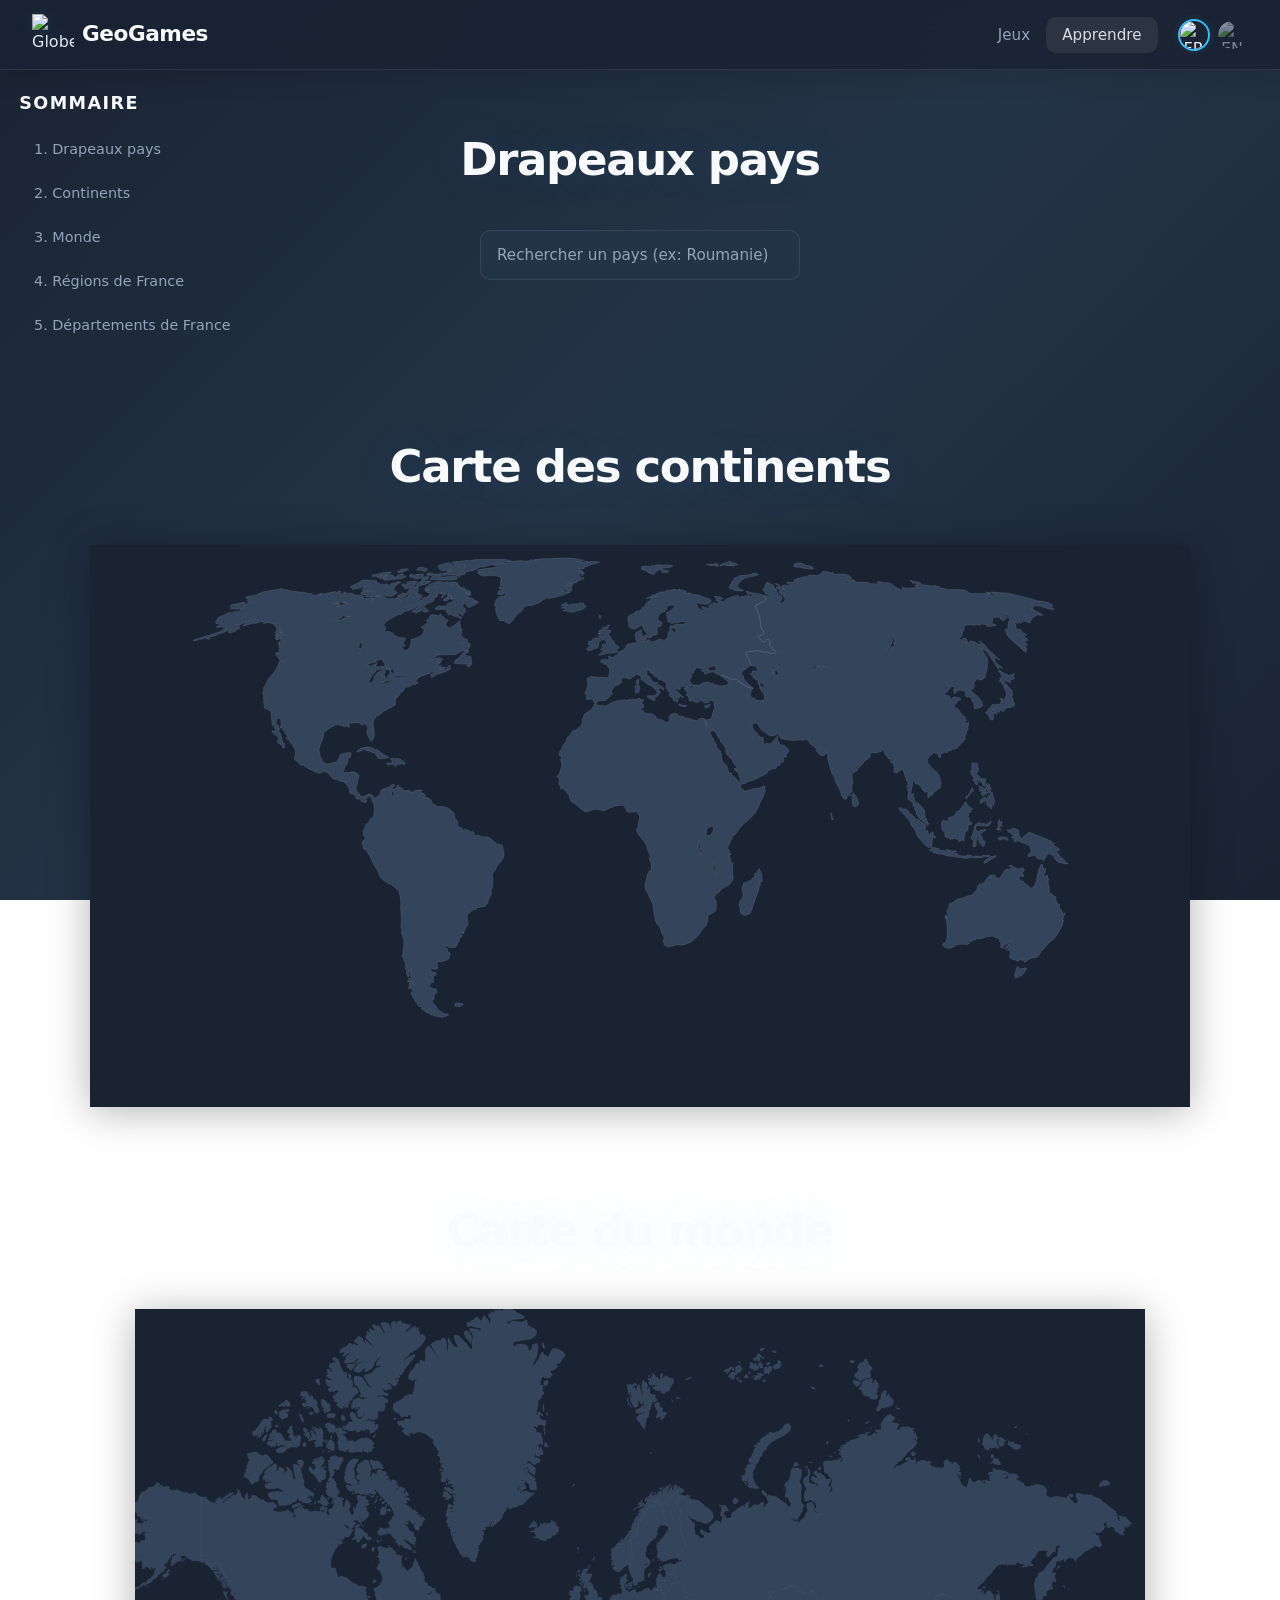
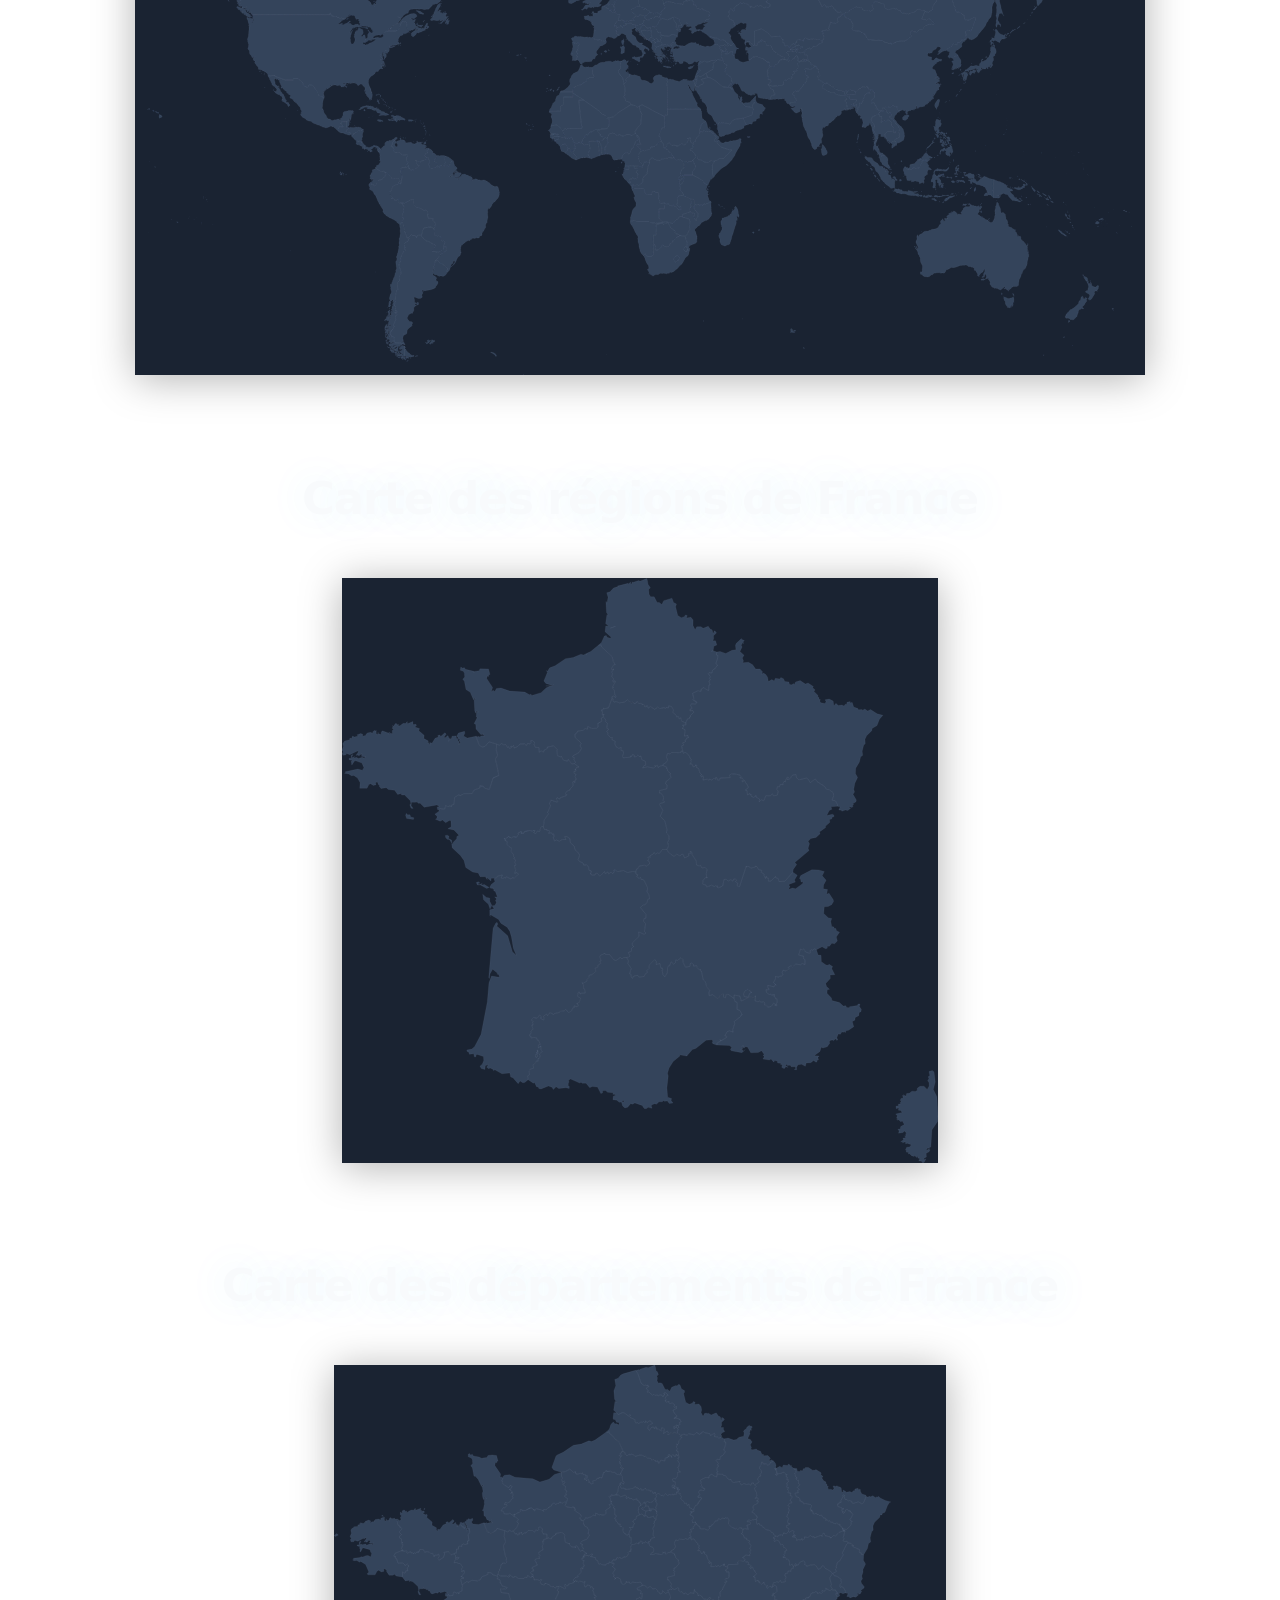
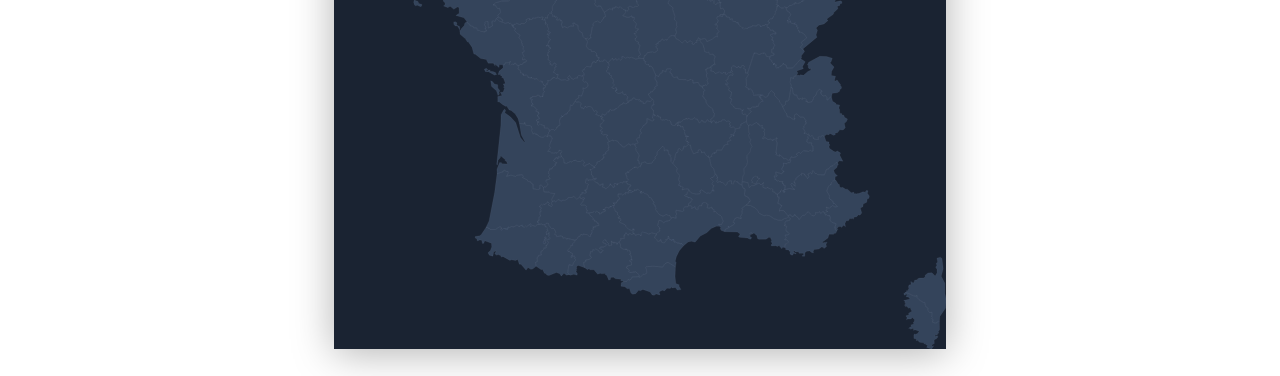
==== commit 801cba31: "Merge pull request #1 from Mattheo4427/vercel/vercel-web-analytics-integrati-gu6jmo Add Vercel Web A" ====
--- a/pages/apprendre.html
+++ b/pages/apprendre.html
@@ -5,7 +5,8 @@
     <meta name="viewport" content="width=device-width, initial-scale=1.0">
     <link rel="icon" href="../img/globe-modified.png">
     <title> GeoGames </title> 
-    <link rel="stylesheet" href="../css/styleTW.css"> 
+    <link rel="stylesheet" href="../css/styleTW.css">
+    <script defer src="https://cdn.vercel-insights.com/v1/script.js"></script>
   </head>
   <body>
     <header class="navbar">
